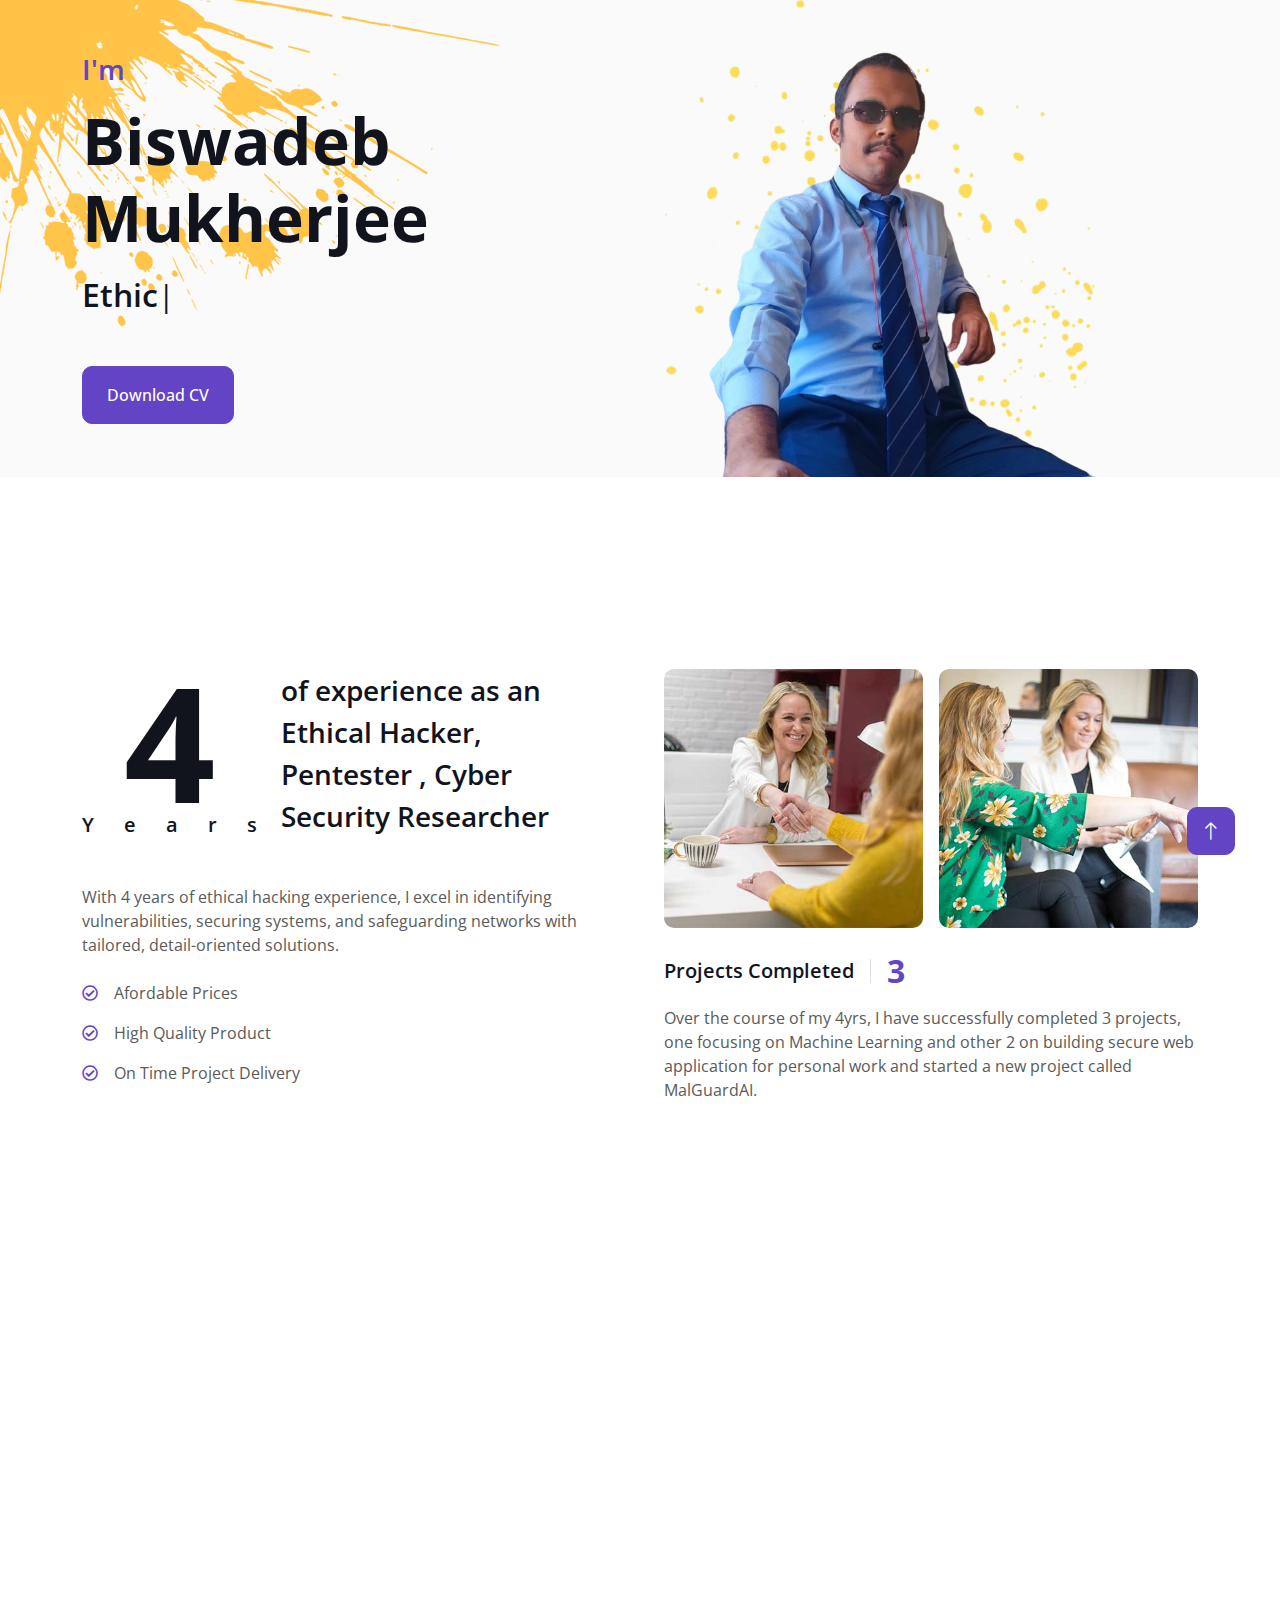
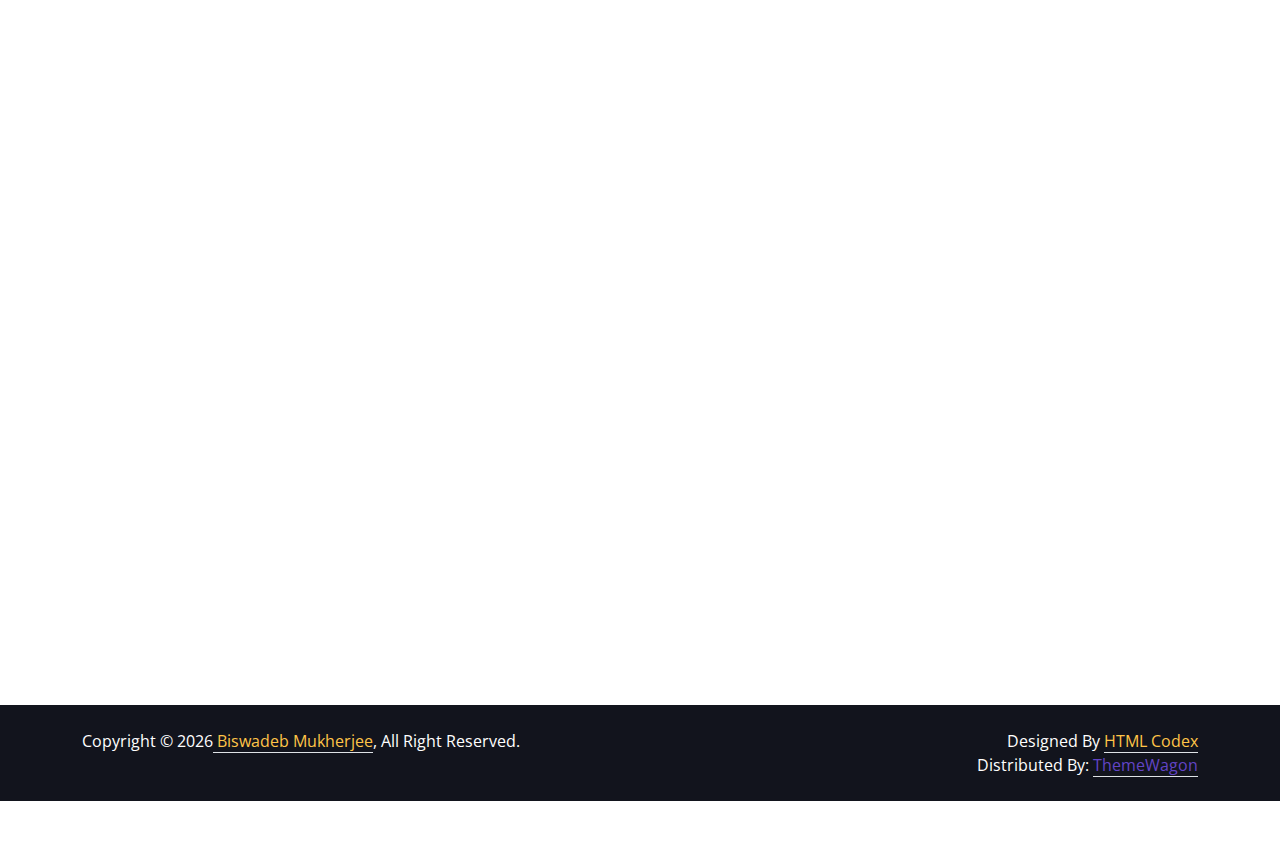
==== index.html @ 242cf09c "Update index.html" ====
<!DOCTYPE html>
<html lang="en">

<head>
    <meta charset="utf-8">
    <title>Biswadeb Mukherjee — No System Is Safe.</title>
    <meta content="width=device-width, initial-scale=1.0" name="viewport">
	<meta name="description" content="My Name is Biswadeb Mukherjee. And I am an Ethical hacker by birth till death.">
	<meta name="keywords" content="responsive website, Bootstrap, full-stack development, burpsuit, arp-poisoning, ethical-hacking, hydra, tom-cat, brute-force, dictionary-attack, software development, web development, Information Gathering, Artificial Intelligence, Cybersecurity, Penetration Testing, Network Security, Web Application Security, Encryption, Secure Coding Practices, OWASP Top 10, SQL Injection, Cross-Site Scripting (XSS), Cross-Site Request Forgery (CSRF), Secure Socket Layer (SSL), Transport Layer Security (TLS), Digital Forensics, Malware Analysis, Incident Response, Risk Assessment, Vulnerability Assessment, Network Monitoring, Intrusion Detection System (IDS), Firewall Configuration, Reverse Engineering, Social Engineering, Phishing, Identity Theft, Multi-factor Authentication, Access Control, Cryptography, Public Key Infrastructure (PKI), Blockchain Technology, Secure Software Development Lifecycle (SSDLC), Threat Intelligence, Cyber Threat Hunting, Cloud Security, Endpoint Security, Data Privacy, GDPR Compliance, HIPAA Compliance, PCI DSS Compliance, ISO/IEC 27001, NIST Cybersecurity Framework, Threat Modeling, Zero Trust Architecture, Red Team/Blue Team Exercises, Cybersecurity Awareness Training, Cybersecurity Policies and Procedures, Incident Response Plan, Disaster Recovery Plan, freelancing, freelancer">
    <meta name="google-site-verification" content="NvSnIZPVNqqkz8pkEJ03_-9LJv0w20l9_rIoR7rn1DE" />
    <meta name="robots" content="index, follow">
    <link rel="preconnect" href="https://fonts.googleapis.com">
    <link rel="preconnect" href="https://fonts.gstatic.com" crossorigin>
    <link href="https://fonts.googleapis.com/css2?family=Open+Sans:wght@400;500;600;700;800&display=swap" rel="stylesheet"> 
    <link href="https://cdnjs.cloudflare.com/ajax/libs/font-awesome/5.10.0/css/all.min.css" rel="stylesheet">
    <link href="https://cdn.jsdelivr.net/npm/bootstrap-icons@1.4.1/font/bootstrap-icons.css" rel="stylesheet">
    <link href="Content/lib/animate/animate.min.css" rel="stylesheet">
    <link href="Content/lib/lightbox/css/lightbox.min.css" rel="stylesheet">
    <link href="Content/lib/owlcarousel/assets/owl.carousel.min.css" rel="stylesheet">
    <link href="Content/css/bootstrap.min.css" rel="stylesheet">
    <link href="Content/css/style.css" rel="stylesheet">
    <link rel="icon" type="image/x-icon" href="Content/images/picture.ico">
    <link rel="sitemap" type="application/xml" href="https://official-biswadeb941.github.io/Biswadeb-Portfolio/sitemap.xml">

    <script type="application/ld+json">
        {
          "@context": "https://schema.org",
          "@type": "Person",
          "name": "Biswadeb Mukherjee",
          "url": "https://official-biswadeb941.github.io/Biswadeb-Portfolio/",
          "sameAs": [
            "https://www.facebook.com/official.biswadeb941",
            "https://twitter.com/Biswadeb941",
            "https://www.linkedin.com/in/biswadeb-mukherjee/",
            "https://www.instagram.com/official_biswadeb941/",
            "https://medium.com/@official-biswadeb941",
            "https://github.com/official-biswadeb941"
          ],
          "description": "My Name is Biswadeb Mukherjee. And I am an Ethical hacker by birth till death.",
          "image": "https://avatars.githubusercontent.com/u/65611656?v=4"
        }
       </script>

    <!-- Facebook Open Graph tags -->
	<meta property="og:title" content="Biswadeb Mukherjee — No System Is Safe.">
	<meta property="og:description" content="Portfolio Website Made By Biswadeb Mukherjee">
	<meta property="og:image" content="https://avatars.githubusercontent.com/u/65611656?v=4">
	<meta property="og:url" content="https://official-biswadeb941.github.io/Biswadeb-Portfolio/">
	<meta property="og:type" content="website">
	<meta property="og:locale" content="en_US">
	<meta property="fb:app_id" content="https://www.facebook.com/official.biswadeb941">

	<!-- Twitter Card tags -->
	<meta name="twitter:card" content="summary_large_image">
	<meta name="twitter:title" content="Biswadeb Mukherjee — No System Is Safe.">
	<meta name="twitter:description" content="Portfolio Website Made By Biswadeb Mukherjee">
	<meta name="twitter:image" content="https://pbs.twimg.com/profile_images/1331842091845029889/JO2znda5_400x400.jpg">
	<meta name="twitter:url" content="https://official-biswadeb941.github.io/Biswadeb-Portfolio/">
	<meta name="twitter:creator" content="https://twitter.com/Biswadeb941">

	<!-- LinkedIn -->
	<meta property="linkedin:title" content="Biswadeb Mukherjee — No System Is Safe.">
	<meta property="linkedin:description" content="Portfolio Website Made By Biswadeb Mukherjee">
	<meta property="linkedin:image" content="https://media.licdn.com/dms/image/D4E03AQEAC9J1J5TfCw/profile-displayphoto-shrink_800_800/0/1710774892519?e=1718841600&v=beta&t=2NxbBY4qLP9o0TnDKzGQ-ebENU51QNejNR7GGnSWvTg">
	<meta property="linkedin:url" content="https://official-biswadeb941.github.io/Biswadeb-Portfolio/">
	<meta property="linkedin:owner" content="https://www.linkedin.com/in/biswadeb-mukherjee/">

	<!-- Instagram -->
	<meta property="instgram:title" content="Biswadeb Mukherjee">
	<meta property="instgram:description" content="Portfolio Website Made By Biswadeb Mukherjee">
	<meta property="instgram:image"content="https://instagram.fccu31-2.fna.fbcdn.net/v/t51.2885-19/411863982_323017583945320_2562220444406985284_n.jpg?stp=dst-jpg_s320x320&_nc_ht=instagram.fccu31-2.fna.fbcdn.net&_nc_cat=104&_nc_ohc=LrtPorj4GQ0Ab554xNU&edm=AOQ1c0wBAAAA&ccb=7-5&oh=00_AfAeapSaDUjZv8HjDfA1Kop0QhP8gFWc2pKL7Gcaj93WgQ&oe=6621494A&_nc_sid=8b3546">
	<meta property="instgram:url" content="https://official-biswadeb941.github.io/Biswadeb-Portfolio/">
	<meta property="instgram:creator_id" content="https://www.instagram.com/official_biswadeb941/">

	<!-- Medium -->
	<meta property="medium:title" content="Biswadeb Mukherjee — No System Is Safe.">
	<meta property="medium:description" content="Portfolio Website Made By Biswadeb Mukherjee">
	<meta property="medium:image" content="https://miro.medium.com/v2/resize:fit:2400/1*ibIctNS9kXT0gaDmm-bYzw.jpeg">
	<meta property="medium:url" content="https://official-biswadeb941.github.io/Biswadeb-Portfolio/">
	<meta property="medium:creator" content="https://medium.com/@official-biswadeb941">

	<!-- GitHub -->
	<meta property="github:title" content="Biswadeb Mukherjee">
	<meta property="github:description" content="Portfolio Website Made By Biswadeb Mukherjee">
	<meta property="github:image" content="https://avatars.githubusercontent.com/u/65611656?v=4">
	<meta property="github:url" content="https://official-biswadeb941.github.io/Biswadeb-Portfolio/">
	<meta property="github:creator" content="yhttps://github.com/official-biswadeb941">
</head>

<body data-bs-spy="scroll" data-bs-target=".navbar" data-bs-offset="51">
    <!-- Spinner Start -->
    <div id="spinner" class="show bg-white position-fixed translate-middle w-100 vh-100 top-50 start-50 d-flex align-items-center justify-content-center">
        <div class="spinner-border text-primary" style="width: 3rem; height: 3rem;" role="status">
            <span class="sr-only">Loading...</span>
        </div>
    </div>
    <!-- Spinner End -->


    <!-- Navbar Start -->
    <nav class="navbar navbar-expand-lg bg-white navbar-light fixed-top shadow py-lg-0 px-4 px-lg-5 wow fadeIn" data-wow-delay="0.1s">
        <a href="index.html" class="navbar-brand d-block d-lg-none">
            <h3 class="text-primary fw-bold m-0">Hey!!</h3>
        </a>
        <button type="button" class="navbar-toggler" data-bs-toggle="collapse" data-bs-target="#navbarCollapse">
            <span class="navbar-toggler-icon"></span>
        </button>
        <div class="collapse navbar-collapse justify-content-between py-4 py-lg-0" id="navbarCollapse">
            <div class="navbar-nav ms-auto py-0">
                <a href="#home" class="nav-item nav-link active">Home</a>
                <a href="#about" class="nav-item nav-link">About</a>
                <a href="#skill" class="nav-item nav-link">Skills</a>
                <a href="#service" class="nav-item nav-link">Services</a>
            </div>
            <a href="#contact" class="navbar-brand bg-secondary py-3 px-4 mx-3 d-none d-lg-block">
                <h1 class="text-primary fw-bold m-0">Contact Us</h1>
            </a>
            <div class="navbar-nav me-auto py-0">
                <a href="#project" class="nav-item nav-link">Projects</a>
                <a href="#team" class="nav-item nav-link">Team</a>
                <!-- <a href="#testimonial" class="nav-item nav-link">Testimonial</a> -->
                <a href="#contact" class="nav-item nav-link">Contact</a>
            </div>
        </div>
    </nav>
    <!-- Navbar End -->


    <!-- Header Start -->
    <div class="container-fluid bg-light my-6 mt-0" id="home">
        <div class="container">
            <div class="row g-5 align-items-center">
                <div class="col-lg-6 py-6 pb-0 pt-lg-0">
                    <h3 class="text-primary mb-3">I'm</h3>
                    <h1 class="display-3 mb-3">Biswadeb Mukherjee</h1>
                    <h2 class="typed-text-output d-inline"></h2>
                    <div class="typed-text d-none">Ethical Hacker, Penetration Tester, Red Teamer, Cyber Security Researcher</div>
                    <div class="d-flex align-items-center pt-5">
                        <a href="Content/images/Biswadeb Mukherjee_Resume.pdf" class="btn btn-primary py-3 px-4 me-5">Download CV</a>
                       <!-- <button type="button" class="btn-play" data-bs-toggle="modal"
                            data-src="https://www.youtube.com/embed/DWRcNpR6Kdc" data-bs-target="#videoModal">
                            <span></span>
                        </button>
                        <h5 class="ms-4 mb-0 d-none d-sm-block">Play Video</h5> -->
                    </div>
                </div>
                <div class="col-lg-6">
                    <img class="img-fluid" src="Content/images/profile2.png" alt="profile-picture">
                </div>
            </div>
        </div>
    </div>
    <!-- Header End -->


    <!-- Video Modal Start 
    <div class="modal modal-video fade" id="videoModal" tabindex="-1" aria-labelledby="exampleModalLabel" aria-hidden="true">
        <div class="modal-dialog">
            <div class="modal-content rounded-0">
                <div class="modal-header">
                    <h3 class="modal-title" id="exampleModalLabel">Youtube Video</h3>
                    <button type="button" class="btn-close" data-bs-dismiss="modal" aria-label="Close"></button>
                </div>
                <div class="modal-body">
                    
                    <div class="ratio ratio-16x9">
                        <iframe class="embed-responsive-item" src="" id="video" allowfullscreen allowscriptaccess="always"
                            allow="autoplay"></iframe>
                    </div>
                </div>
            </div>
        </div>
    </div>
    Video Modal End -->


    <!-- About Start -->
    <div class="container-xxl py-6" id="about">
        <div class="container">
            <div class="row g-5">
                <div class="col-lg-6 wow fadeInUp" data-wow-delay="0.1s">
                    <div class="d-flex align-items-center mb-5">
                        <div class="years flex-shrink-0 text-center me-4">
                            <h1 class="display-1 mb-0">4</h1>
                            <h5 class="mb-0">Years</h5>
                        </div>
                        <h3 class="lh-base mb-0">of experience as an Ethical Hacker, Pentester , Cyber Security Researcher</h3>
                    </div>
                    <p class="mb-4">With 4 years of ethical hacking experience, I excel in identifying vulnerabilities, securing systems, and safeguarding networks with tailored, detail-oriented solutions.</p>
                    <p class="mb-3"><i class="far fa-check-circle text-primary me-3"></i>Afordable Prices</p>
                    <p class="mb-3"><i class="far fa-check-circle text-primary me-3"></i>High Quality Product</p>
                    <p class="mb-3"><i class="far fa-check-circle text-primary me-3"></i>On Time Project Delivery</p>
                    <!--<a class="btn btn-primary py-3 px-5 mt-3" href="">Read More</a>-->
                </div>
                <div class="col-lg-6 wow fadeInUp" data-wow-delay="0.5s">
                    <div class="row g-3 mb-4">
                        <div class="col-sm-6">
                            <img class="img-fluid rounded" src="Content/images/about-1.jpg" alt="">
                        </div>
                        <div class="col-sm-6">
                            <img class="img-fluid rounded" src="Content/images/about-2.jpg" alt="">
                        </div>
                    </div>
                    <!--<div class="d-flex align-items-center mb-3">
                        <h5 class="border-end pe-3 me-3 mb-0">Happy Clients</h5>
                        <h2 class="text-primary fw-bold mb-0" data-toggle="counter-up">1234</h2>
                    </div>
                    <p class="mb-4">Stet no et lorem dolor et diam, amet duo ut dolore vero eos. No stet est diam amet diam ipsum clita labore dolor duo clita.</p>-->
                    <div class="d-flex align-items-center mb-3">
                        <h5 class="border-end pe-3 me-3 mb-0">Projects Completed</h5>
                        <h2 class="text-primary fw-bold mb-0" data-toggle="counter-up">3</h2>
                    </div>
                    <p class="mb-0">Over the course of my 4yrs, I have successfully completed 3 projects, one focusing on Machine Learning and other 2 on building secure web application for personal work and started a new project called MalGuardAI.  </p>                    
                </div>
            </div>
        </div>
    </div>
    <!-- About End -->


    <!-- Expertise Start -->
    <div class="container-xxl py-6 pb-5" id="skill">
        <div class="container">
            <div class="row g-5">
                <div class="col-lg-6 wow fadeInUp" data-wow-delay="0.1s">
                    <h1 class="display-5 mb-5">Skills & Experience</h1>
                    <p class="mb-4">I am a seasoned Ethical Hacker with expertise in Full-Stack Development, Python, DBMS, and Linux. I excel in building and customizing secure websites using Wordpress and Elementor, Python Flask and possess strong skills in malware crafting for enhanced cybersecurity. Additionally, doing Research on any topic is one of my core strengths.</p>
                    <h3 class="mb-4">My Skills</h3>
                    <div class="row align-items-center">
                        <div class="col-md-6">
                            <div class="skill mb-4">
                                <div class="d-flex justify-content-between">
                                    <h6 class="font-weight-bold">Full-Stack Development</h6>
                                    <h6 class="font-weight-bold">95%</h6>
                                </div>
                                <div class="progress">
                                    <div class="progress-bar bg-primary" role="progressbar" aria-valuenow="95" aria-valuemin="0" aria-valuemax="100"></div>
                                </div>
                            </div>
                            <div class="skill mb-4">
                                <div class="d-flex justify-content-between">
                                    <h6 class="font-weight-bold">Python</h6>
                                    <h6 class="font-weight-bold">85%</h6>
                                </div>
                                <div class="progress">
                                    <div class="progress-bar bg-warning" role="progressbar" aria-valuenow="85" aria-valuemin="0" aria-valuemax="100"></div>
                                </div>
                            </div>
                            <div class="skill mb-4">
                                <div class="d-flex justify-content-between">
                                    <h6 class="font-weight-bold">DBMS</h6>
                                    <h6 class="font-weight-bold">80%</h6>
                                </div>
                                <div class="progress">
                                    <div class="progress-bar bg-danger" role="progressbar" aria-valuenow="90" aria-valuemin="0" aria-valuemax="100"></div>
                                </div>
                            </div>
                        </div>
                        <div class="col-md-6">
                            <div class="skill mb-4">
                                <div class="d-flex justify-content-between">
                                    <h6 class="font-weight-bold">Linux</h6>
                                    <h6 class="font-weight-bold">95%</h6>
                                </div>
                                <div class="progress">
                                    <div class="progress-bar bg-danger" role="progressbar" aria-valuenow="90" aria-valuemin="0" aria-valuemax="100"></div>
                                </div>
                            </div>
                            <div class="skill mb-4">
                                <div class="d-flex justify-content-between">
                                    <h6 class="font-weight-bold">Wordpress/Elementor</h6>
                                    <h6 class="font-weight-bold">95%</h6>
                                </div>
                                <div class="progress">
                                    <div class="progress-bar bg-dark" role="progressbar" aria-valuenow="95" aria-valuemin="0" aria-valuemax="100"></div>
                                </div>
                            </div>
                            <div class="skill mb-4">
                                <div class="d-flex justify-content-between">
                                    <h6 class="font-weight-bold">Malware Crafting</h6>
                                    <h6 class="font-weight-bold">80%</h6>
                                </div>
                                <div class="progress">
                                    <div class="progress-bar bg-info" role="progressbar" aria-valuenow="85" aria-valuemin="0" aria-valuemax="100"></div>
                                </div>
                            </div>
                        </div>
                    </div>
                </div>
                <div class="col-lg-6 wow fadeInUp" data-wow-delay="0.5s">
                    <ul class="nav nav-pills rounded border border-2 border-primary mb-5">
                        <li class="nav-item w-50">
                            <button class="nav-link w-100 py-3 fs-5 active" data-bs-toggle="pill" href="#tab-1">Experience</button>
                        </li>
                        <li class="nav-item w-50">
                            <button class="nav-link w-100 py-3 fs-5" data-bs-toggle="pill" href="#tab-2">Education</button>
                        </li>
                    </ul>
                    <div class="tab-content">
                        <div id="tab-1" class="tab-pane fade show p-0 active">
                            <div class="row gy-5 gx-4">
                                <div class="col-sm-6">
                                    <h5>Ethical Hacker</h5>
                                    <hr class="text-primary my-2">
                                    <p class="text-primary mb-1">2020 - Present</p>
                                    <h6 class="mb-0"> </h6>
                                </div>
                                <div class="col-sm-6">
                                    <h5>Full Stack Development, Python</h5>
                                    <hr class="text-primary my-2">
                                    <p class="text-primary mb-1">2020 - Present</p>
                                    <h6 class="mb-0"></h6>
                                </div>
                                <div class="col-sm-6">
                                    <h5>Security Researcher</h5>
                                    <hr class="text-primary my-2">
                                    <p class="text-primary mb-1">2020 - Present</p>
                                    <h6 class="mb-0"></h6>
                                </div>
                                <div class="col-sm-6">
                                    <h5>Investigator of Complex Phenomena</h5>
                                    <hr class="text-primary my-2">
                                    <p class="text-primary mb-1">2020 - Present</p>
                                    <h6 class="mb-0"> </h6>
                                </div>
                            </div>
                        </div>
                        <div id="tab-2" class="tab-pane fade show p-0">
                            <div class="row gy-5 gx-4">
                                <div class="col-sm-6">
                                    <h5>ICSE, ISC</h5>
                                    <hr class="text-primary my-2">
                                    <p class="text-primary mb-1">2004 - 2022</p>
                                    <h6 class="mb-0">St.Xavier's Institution</h6>
                                </div>
                                <div class="col-sm-6">
                                    <h5>Full Full-Stack Development</h5>
                                    <hr class="text-primary my-2">
                                    <p class="text-primary mb-1">2022</p>
                                    <h6 class="mb-0">Intershala</h6>
                                </div>
                                <div class="col-sm-6">
                                    <h5>Linux, Ethical Hacking</h5>
                                    <hr class="text-primary my-2">
                                    <p class="text-primary mb-1">2020 - Present</p>
                                    <h6 class="mb-0">Self Taught</h6>
                                </div>
                                <div class="col-sm-6">
                                    <h5>Bachelor Of Computer Application</h5>
                                    <hr class="text-primary my-2">
                                    <p class="text-primary mb-1">2022 - 2025</p>
                                    <h6 class="mb-0">Guru Nanak Institute of Technology</h6>
                                </div>
                            </div>
                        </div>
                    </div>
                </div>
            </div>
        </div>
    </div>
    <!-- Expertise End -->


    <!-- Service Start -->
    <div class="container-fluid bg-light my-5 py-6" id="service">
        <div class="container">
            <div class="row g-5 mb-5 wow fadeInUp" data-wow-delay="0.1s">
                <div class="col-lg-6">
                    <h1 class="display-5 mb-0">My Services</h1>
                </div>
                <div class="col-lg-6 text-lg-end">
                    <!--<a class="btn btn-primary py-3 px-5" href="">Hire Me</a>-->
                </div>
            </div>
                    <!-- Notice Start -->
        <div class="row g-5 mb-5 wow fadeInUp" data-wow-delay="0.1s">
            <div class="col-lg-12 text-center">
                <div class="container-fluid bg-white text-dark rounded-3 py-4 px-5">
                    <h3 class="display-6 mb-4">Important Notice</h3>
                    <p>All services are provided exclusively through our company, ParseSphere Innovations. For any service inquiries or to receive a quote, please contact us via email or visit our official website. Ensure you connect with us through our company for a professional and seamless experience.</p>
                    <a class="btn btn-primary py-3 px-5" href="https://cutt.ly/parsephere-innovations">Visit Our Website</a>
                </div>
            </div>
        </div>
        <!-- Notice End -->
            <div class="row g-4">
                <div class="col-lg-6 wow fadeInUp" data-wow-delay="0.1s">
                    <div class="service-item d-flex flex-column flex-sm-row bg-white rounded h-100 p-4 p-lg-5">
                        <div class="bg-icon flex-shrink-0 mb-3">
                            <i class="fa fa-crop-alt fa-2x text-dark"></i>
                        </div>
                        <div class="ms-sm-4">
                            <h4 class="mb-3">Web Hosting</h4>
                            <!--<h6 class="mb-3">Start from <span class="text-primary">$199</span></h6>-->
                            <span>Reliable and secure web hosting solutions tailored to your needs. Our services ensure maximum uptime, fast load times, and comprehensive support to keep your website running smoothly.</span>
                        </div>
                    </div>
                </div>
                <div class="col-lg-6 wow fadeInUp" data-wow-delay="0.3s">
                    <div class="service-item d-flex flex-column flex-sm-row bg-white rounded h-100 p-4 p-lg-5">
                        <div class="bg-icon flex-shrink-0 mb-3">
                            <i class="fa fa-code-branch fa-2x text-dark"></i>
                        </div>
                        <div class="ms-sm-4">
                            <h4 class="mb-3">Web Designing & Development</h4>
                            <!--<h6 class="mb-3">Start from <span class="text-primary">$199</span></h6>-->
                            <span>Creating visually stunning and highly functional websites. From concept to launch, our design and development services are crafted to engage your audience and achieve your business goals.</span>
                        </div>
                    </div>
                </div>
                <div class="col-lg-6 wow fadeInUp" data-wow-delay="0.1s">
                    <div class="service-item d-flex flex-column flex-sm-row bg-white rounded h-100 p-4 p-lg-5">
                        <div class="bg-icon flex-shrink-0 mb-3">
                            <i class="fa fa-code fa-2x text-dark"></i>
                        </div>
                        <div class="ms-sm-4">
                            <h4 class="mb-3">Digital Marketing</h4>
                            <!--<h6 class="mb-3">Start from <span class="text-primary">$199</span></h6>-->
                            <span>Boost your online presence with our data-driven digital marketing strategies. We specialize in SEO, social media, and content marketing to help you reach and connect with your target audience.</span>
                        </div>
                    </div>
                </div>
                <div class="col-lg-6 wow fadeInUp" data-wow-delay="0.3s">
                    <div class="service-item d-flex flex-column flex-sm-row bg-white rounded h-100 p-4 p-lg-5">
                        <div class="bg-icon flex-shrink-0 mb-3">
                            <i class="fa fa-laptop-code fa-2x text-dark"></i>
                        </div>
                        <div class="ms-sm-4">
                            <h4 class="mb-3">Cybersecurity</h4>
                            <!--<h6 class="mb-3">Start from <span class="text-primary">$199</span></h6>-->
                            <span>Protect your business with advanced cybersecurity solutions. We offer comprehensive services, including vulnerability assessments, penetration testing, and ongoing monitoring to safeguard your data and systems.</span>
                        </div>
                    </div>
                </div>
            </div>
        </div>
    </div>
    <!-- Service End -->

    <!-- Projects Start -->
    <div class="container-xxl py-6 pt-5" id="project">
        <div class="container">
            <div class="row g-5 mb-5 align-items-center wow fadeInUp" data-wow-delay="0.1s">
                <div class="col-lg-6">
                    <h1 class="display-5 mb-0">My Projects</h1>
                </div>
                <div class="col-lg-6 text-lg-end">
                    <ul class="list-inline mx-n3 mb-0" id="portfolio-flters">
                        <li class="mx-3 active" data-filter="*">All Projects</li>
                        <li class="mx-3" data-filter=".first">Machine Learning</li>
                        <li class="mx-3" data-filter=".second">Cyber Security</li>
                    </ul>
                </div>
            </div>
            <div class="row g-4 portfolio-container wow fadeInUp" data-wow-delay="0.1s">
                <div class="col-lg-4 col-md-6 portfolio-item first">
                    <div class="portfolio-img rounded overflow-hidden">
                        <img class="img-fluid" src="https://raw.githubusercontent.com/official-biswadeb941/Mayabati---Your-Personal-AI-Chef/master/static/Image/Bot.jpg" alt="">
                        <div class="portfolio-btn">
                            <a class="btn btn-lg-square btn-outline-secondary border-2 mx-1" href="https://raw.githubusercontent.com/official-biswadeb941/Mayabati---Your-Personal-AI-Chef/master/static/Image/Bot.jpg" data-lightbox="portfolio"><i class="fa fa-eye"></i></a>
                            <a class="btn btn-lg-square btn-outline-secondary border-2 mx-1" href="https://github.com/official-biswadeb941/Mayabati---Your-Personal-AI-Chef"><i class="fa fa-link"></i></a>
                        </div>
                        <h4 style="text-align: center; color: white;"><b>Mayabati</b></h4>
                        <h4 style="text-align: center; color: white;"><b>Your-Personal-AI-Chef</b></h4>
                    </div>
                </div>
                <div class="col-lg-4 col-md-6 portfolio-item second">
                    <div class="portfolio-img rounded overflow-hidden">
                        <img class="img-fluid" src="https://cdn-icons-png.freepik.com/512/8212/8212724.png" alt="">
                        <div class="portfolio-btn">
                            <a class="btn btn-lg-square btn-outline-secondary border-2 mx-1" href="https://cdn-icons-png.freepik.com/512/8212/8212724.png" data-lightbox="portfolio"><i class="fa fa-eye"></i></a>
                            <a class="btn btn-lg-square btn-outline-secondary border-2 mx-1" href="javascript:void(0);"><i class="fa fa-link"></i></a>
                        </div>
                        <h4 style="text-align: center; color: white;"><b>IncognitoVault</b></h4>
                    </div>
                </div>
                <div class="col-lg-4 col-md-6 portfolio-item first">
                    <div class="portfolio-img rounded overflow-hidden">
                        <img class="img-fluid" src="https://cdn-icons-png.freepik.com/512/8212/8212724.png" alt="">
                        <div class="portfolio-btn">
                            <a class="btn btn-lg-square btn-outline-secondary border-2 mx-1" href="https://cdn-icons-png.freepik.com/512/8212/8212724.png" data-lightbox="portfolio"><i class="fa fa-eye"></i></a>
                            <a class="btn btn-lg-square btn-outline-secondary border-2 mx-1" href="javascript:void(0);"><i class="fa fa-link"></i></a>
                        </div>
                        <h4 style="text-align: center; color: white;"><b>MalGuardAI</b></h4>
                        <h4 style="text-align: center; color: white;"><b>(Newly Started)</b></h4>
                    </div>
                </div>
                <!--<div class="col-lg-4 col-md-6 portfolio-item second">
                    <div class="portfolio-img rounded overflow-hidden">
                        <img class="img-fluid" src="img/project-4.jpg" alt="">
                        <div class="portfolio-btn">
                            <a class="btn btn-lg-square btn-outline-secondary border-2 mx-1" href="img/project-4.jpg" data-lightbox="portfolio"><i class="fa fa-eye"></i></a>
                            <a class="btn btn-lg-square btn-outline-secondary border-2 mx-1" href=""><i class="fa fa-link"></i></a>
                        </div>
                    </div>
                </div>
                <div class="col-lg-4 col-md-6 portfolio-item first">
                    <div class="portfolio-img rounded overflow-hidden">
                        <img class="img-fluid" src="img/project-5.jpg" alt="">
                        <div class="portfolio-btn">
                            <a class="btn btn-lg-square btn-outline-secondary border-2 mx-1" href="img/project-5.jpg" data-lightbox="portfolio"><i class="fa fa-eye"></i></a>
                            <a class="btn btn-lg-square btn-outline-secondary border-2 mx-1" href=""><i class="fa fa-link"></i></a>
                        </div>
                    </div>
                </div>
                <div class="col-lg-4 col-md-6 portfolio-item second">
                    <div class="portfolio-img rounded overflow-hidden">
                        <img class="img-fluid" src="img/project-6.jpg" alt="">
                        <div class="portfolio-btn">
                            <a class="btn btn-lg-square btn-outline-secondary border-2 mx-1" href="img/project-6.jpg" data-lightbox="portfolio"><i class="fa fa-eye"></i></a>
                            <a class="btn btn-lg-square btn-outline-secondary border-2 mx-1" href=""><i class="fa fa-link"></i></a>
                        </div>
                    </div>
                </div>-->
            </div>
        </div>
    </div>
    <!-- Projects End -->


    <!-- Team Start -->
    <div class="container-xxl py-6 pb-5" id="team">
        <div class="container">
            <div class="row g-5 mb-5 wow fadeInUp" data-wow-delay="0.1s">
                <div class="col-lg-6">
                    <h1 class="display-5 mb-0">Team Members</h1>
                </div>
                <div class="col-lg-6 text-lg-end">
                    <!--<a class="btn btn-primary py-3 px-5" href="">Contact Us</a>-->
                </div>
            </div>
            <div class="row g-4">
                <div class="col-lg-4 col-md-6 wow fadeInUp" data-wow-delay="0.1s">
                    <div class="team-item position-relative">
                        <img class="img-fluid rounded" src="Content/images/1.jpg" alt="">
                        <div class="team-text bg-white rounded-end p-4">
                            <div>
                                <h5>Biswadeb Mukherjee</h5>
                                <span>Ethical Hacker</span>
                            </div>
                            <i class="fa fa-arrow-right fa-2x text-primary"></i>
                        </div>
                    </div>
                </div>
                <div class="col-lg-4 col-md-6 wow fadeInUp" data-wow-delay="0.3s">
                    <div class="team-item position-relative">
                        <img class="img-fluid rounded" src="Content/images/46.jpg" alt="">
                        <div class="team-text bg-white rounded-end p-4">
                            <div>
                                <h5>Doeta Das</h5>
                                <span>Community Care Enthusiast</span>
                            </div>
                            <a href="https://www.linkedin.com/in/doeta-das"><i class="fa fa-arrow-right fa-2x text-primary"></i></a>
                        </div>
                    </div>
                </div>
                <!--<div class="col-lg-4 col-md-6 wow fadeInUp" data-wow-delay="0.5s">
                    <div class="team-item position-relative">
                        <img class="img-fluid rounded" src="img/team-3.jpg" alt="">
                        <div class="team-text bg-white rounded-end p-4">
                            <div>
                                <h5>Full Name</h5>
                                <span>Designer</span>
                            </div>
                            <i class="fa fa-arrow-right fa-2x text-primary"></i>
                        </div> -->
                    </div>
                </div>
            </div>
        </div>
    </div>
    <!-- Team End -->


    <!-- Testimonial Start -->
    <!--<div class="container-fluid bg-light py-5 my-5" id="testimonial">
        <div class="container-fluid py-5">
            <h1 class="display-5 text-center mb-5 wow fadeInUp" data-wow-delay="0.1s">Testimonial</h1>
            <div class="row justify-content-center">
                <div class="col-lg-3 d-none d-lg-block">
                    <div class="testimonial-left h-100">
                        <img class="img-fluid wow fadeIn" data-wow-delay="0.1s" src="img/testimonial-1.jpg" alt="">
                        <img class="img-fluid wow fadeIn" data-wow-delay="0.3s" src="img/testimonial-2.jpg" alt="">
                        <img class="img-fluid wow fadeIn" data-wow-delay="0.5s" src="img/testimonial-3.jpg" alt="">
                    </div>
                </div>
                <div class="col-lg-6 wow fadeInUp" data-wow-delay="0.5s">
                    <div class="owl-carousel testimonial-carousel">
                        <div class="testimonial-item text-center">
                            <div class="position-relative mb-5">
                                <img class="img-fluid rounded-circle border border-secondary p-2 mx-auto" src="img/testimonial-1.jpg" alt="">
                                <div class="testimonial-icon">
                                    <i class="fa fa-quote-left text-primary"></i>
                                </div>
                            </div>
                            <p class="fs-5 fst-italic">Dolores sed duo clita tempor justo dolor et stet lorem kasd labore dolore lorem ipsum. At lorem lorem magna ut et, nonumy et labore et tempor diam tempor erat.</p>
                            <hr class="w-25 mx-auto">
                            <h5>Client Name</h5>
                            <span>Profession</span>
                        </div>
                        <div class="testimonial-item text-center">
                            <div class="position-relative mb-5">
                                <img class="img-fluid rounded-circle border border-secondary p-2 mx-auto" src="img/testimonial-2.jpg" alt="">
                                <div class="testimonial-icon">
                                    <i class="fa fa-quote-left text-primary"></i>
                                </div>
                            </div>
                            <p class="fs-5 fst-italic">Dolores sed duo clita tempor justo dolor et stet lorem kasd labore dolore lorem ipsum. At lorem lorem magna ut et, nonumy et labore et tempor diam tempor erat.</p>
                            <hr class="w-25 mx-auto">
                            <h5>Client Name</h5>
                            <span>Profession</span>
                        </div>
                        <div class="testimonial-item text-center">
                            <div class="position-relative mb-5">
                                <img class="img-fluid rounded-circle border border-secondary p-2 mx-auto" src="img/testimonial-3.jpg" alt="">
                                <div class="testimonial-icon">
                                    <i class="fa fa-quote-left text-primary"></i>
                                </div>
                            </div>
                            <p class="fs-5 fst-italic">Dolores sed duo clita tempor justo dolor et stet lorem kasd labore dolore lorem ipsum. At lorem lorem magna ut et, nonumy et labore et tempor diam tempor erat.</p>
                            <hr class="w-25 mx-auto">
                            <h5>Client Name</h5>
                            <span>Profession</span>
                        </div>
                    </div>
                </div>
                <div class="col-lg-3 d-none d-lg-block">
                    <div class="testimonial-right h-100">
                        <img class="img-fluid wow fadeIn" data-wow-delay="0.1s" src="img/testimonial-1.jpg" alt="">
                        <img class="img-fluid wow fadeIn" data-wow-delay="0.3s" src="img/testimonial-2.jpg" alt="">
                        <img class="img-fluid wow fadeIn" data-wow-delay="0.5s" src="img/testimonial-3.jpg" alt="">
                    </div>
                </div>
            </div>
        </div>
    </div> -->
    <!-- Testimonial End -->


    <!-- Contact Start -->
    <div class="container-xxl pb-5" id="contact">
        <div class="container py-5">
            <div class="row g-5 mb-5 wow fadeInUp" data-wow-delay="0.1s">
                <div class="col-lg-6">
                    <h1 class="display-5 mb-0">Join Us</h1>
                </div>
                <div class="col-lg-6 text-lg-end">
                    <a class="btn btn-primary py-3 px-5" href="">Say Hello</a>
                </div>
            </div>
            <div class="row g-5">
                <div class="col-lg-5 col-md-6 wow fadeInUp" data-wow-delay="0.1s">
                    <p class="mb-2">My office:</p>
                    <h3 class="fw-bold">It's on the Cloud</h3>
                    <hr class="w-100">
                    <p class="mb-2">Call me:</p>
                    <h3 class="fw-bold">+91 9836763466</h3>
                    <hr class="w-100">
                    <p class="mb-2">Mail me:</p>
                    <h4 class="fw-bold">biswadebmukherjee941@gmail.com</h4>
                    <hr class="w-100">
                    <p class="mb-2">Follow me:</p>
                    <div class="d-flex pt-2">
                        <a class="btn btn-square btn-primary me-2" href=""><i class="fab fa-twitter"></i></a>
                        <a class="btn btn-square btn-primary me-2" href=""><i class="fab fa-facebook-f"></i></a>
                        <a class="btn btn-square btn-primary me-2" href=""><i class="fab fa-youtube"></i></a>
                        <a class="btn btn-square btn-primary me-2" href=""><i class="fab fa-linkedin-in"></i></a>
                    </div>
                </div>
                <div class="col-lg-7 col-md-6 wow fadeInUp" data-wow-delay="0.5s">
                    <p class="mb-4">We’re excited to hear from you! If you have any questions or would like to discuss how we can collaborate, please fill out the form below. We’ll get back to you as soon as possible..</p>
                    <p class="mb-4" style="color: red;"><b>We value your feedback and encourage open communication. However, any abusive or vulgar comments will result in being blacklisted from further interaction on our site.</b></p>
                    <form id="contactForm" method="post" onsubmit="return validateForm()">
                        <div class="row g-3">
                            <div class="col-md-6">
                                <div class="form-floating">
                                    <input type="text" class="form-control" id="name" name="name" placeholder="Your Name" autocomplete="off" required minlength="2" maxlength="50">
                                    <label for="name">Your Name</label>
                                    <div class="invalid-feedback"><b>Please enter your name (2-50 characters).</b></div>
                                </div>
                            </div>
                            <div class="col-md-6">
                                <div class="form-floating">
                                    <input type="email" class="form-control" id="email" name="email" placeholder="Your Email" autocomplete="off" required>
                                    <label for="email">Your Email</label>
                                    <div class="invalid-feedback"><b>Please enter a valid email address.</b></div>
                                </div>
                            </div>
                            <div class="col-12">
                                <div class="form-floating">
                                    <input type="text" class="form-control" id="subject" name="subject" placeholder="Subject" autocomplete="off" required minlength="5" maxlength="100">
                                    <label for="subject">Subject</label>
                                    <div class="invalid-feedback"><b>Please enter a subject (5-100 characters).</b></div>
                                </div>
                            </div>
                            <div class="col-12">
                                <div class="form-floating">
                                    <textarea class="form-control" placeholder="Leave a message here" id="message" name="message" style="height: 100px" autocomplete="off" required minlength="10" maxlength="1000"></textarea>
                                    <label for="message">Message</label>
                                    <div class="invalid-feedback"><b>Please enter a message (10-1000 characters).</b></div>
                                </div>
                            </div>
                            <div class="col-12">
                                <button class="btn btn-primary py-3 px-5" id="submitButton" type="submit">Send Message</button>
                            </div>
                        </div>
                    </form>
                   </div>
                   <div id="responseMessage" style="text-align: center; font-weight: bold;"></div>
            </div>
        </div>
    </div>
    <!-- Contact End -->


    <!-- Map Start -->
    <div class="container-xxl pt-5 px-0 wow fadeInUp" data-wow-delay="0.1s">
        <div class="container-xxl pt-5 px-0">
            <div class="bg-dark">
                <iframe src="https://www.google.com/maps/embed?pb=!1m18!1m12!1m3!1d4564912.538432831!2d85.30288387038306!3d23.726166582575758!2m3!1f0!2f0!3f0!3m2!1i1024!2i768!4f13.1!3m3!1m2!1s0x39fa16ff1397e887%3A0x71543a3dc3e7a20a!2sWest%20Bengal!5e1!3m2!1sen!2sin!4v1723406302308!5m2!1sen!2sin" frameborder="0" style="width: 100%; height: 450px; border:3px;" allowfullscreen="" aria-hidden="false" tabindex="0" loading="lazy" referrerpolicy="no-referrer-when-downgrade"></iframe>
            </div>
        </div>
    </div>
    <!-- Map End -->


    <!-- Copyright Start -->
    <div class="container-fluid bg-dark text-white py-4">
            <div class="container">
                <div class="row">
                    <div class="col-md-6 text-center text-md-start mb-3 mb-md-0">
                        Copyright &copy; <span id="spanYear"></span><a class="border-bottom text-secondary" href="#"> Biswadeb Mukherjee</a>, All Right Reserved.
                    </div>
                    <div class="col-md-6 text-center text-md-end">
                        <!--/*** This template is free as long as you keep the footer author’s credit link/attribution link/backlink. If you'd like to use the template without the footer author’s credit link/attribution link/backlink, you can purchase the Credit Removal License from "https://htmlcodex.com/credit-removal". Thank you for your support. ***/-->
                        Designed By <a class="border-bottom text-secondary" href="https://htmlcodex.com">HTML Codex</a>
                        <br>Distributed By: <a class="border-bottom" href="https://themewagon.com" target="_blank">ThemeWagon</a>
                    </div>
                </div>
            </div>
        </div>
    </div>
    <!-- Copyright End -->


    <!-- Back to Top -->
    <a href="#" class="btn btn-lg btn-primary btn-lg-square back-to-top"><i class="bi bi-arrow-up"></i></a>


    <!-- JavaScript Libraries -->
    <script src="https://code.jquery.com/jquery-3.4.1.min.js"></script>
    <script src="https://cdn.jsdelivr.net/npm/bootstrap@5.0.0/dist/js/bootstrap.bundle.min.js"></script>
    <script src="Content/lib/wow/wow.min.js"></script>
    <script src="Content/lib/easing/easing.min.js"></script>
    <script src="Content/lib/waypoints/waypoints.min.js"></script>
    <script src="Content/lib/typed/typed.min.js"></script>
    <script src="Content/lib/counterup/counterup.min.js"></script>
    <script src="Content/lib/owlcarousel/owl.carousel.min.js"></script>
    <script src="Content/lib/isotope/isotope.pkgd.min.js"></script>
    <script src="Content/lib/lightbox/js/lightbox.min.js"></script>
    <script src="Content/js/main.js"></script>
    <script async src="https://www.googletagmanager.com/gtag/js?id=G-P6L8PZFKXY"></script>

</body>

</html>
---- Content/css/style.css ----
/********** Template CSS **********/
:root {
    --primary: #6244C5;
    --secondary: #FFC448;
    --light: #FAFAFB;
    --dark: #12141D;
}

.back-to-top {
    position: fixed;
    display: none;
    right: 45px;
    bottom: 45px;
    z-index: 99;
}

.my-6 {
    margin-top: 6rem;
    margin-bottom: 6rem;
}

.py-6 {
    padding-top: 6rem;
    padding-bottom: 6rem;
}


/*** Spinner ***/
#spinner {
    opacity: 0;
    visibility: hidden;
    transition: opacity .5s ease-out, visibility 0s linear .5s;
    z-index: 99999;
}

#spinner.show {
    transition: opacity .5s ease-out, visibility 0s linear 0s;
    visibility: visible;
    opacity: 1;
}


/*** Button ***/
.btn {
    font-weight: 500;
    transition: .5s;
}

.btn.btn-primary,
.btn.btn-secondary {
    color: #FFFFFF;
}

.btn-square {
    width: 38px;
    height: 38px;
}

.btn-sm-square {
    width: 32px;
    height: 32px;
}

.btn-lg-square {
    width: 48px;
    height: 48px;
}

.btn-square,
.btn-sm-square,
.btn-lg-square {
    padding: 0;
    display: flex;
    align-items: center;
    justify-content: center;
    font-weight: normal;
}


/*** Navbar ***/
.navbar.fixed-top {
    display: none;
    transition: .5s;
}

.navbar .navbar-nav .nav-link {
    padding: 20px 15px;
    color: var(--dark);
    font-size: 18px;
    font-weight: 600;
    outline: none;
}

.navbar .navbar-nav .nav-link:hover,
.navbar .navbar-nav .nav-link.active {
    color: var(--primary);
}

@media (max-width: 768px) {
    .navbar .navbar-nav .nav-link  {
        padding: 10px 0;
    }
}


/*** Header ***/
#home {
    margin-bottom: 6rem;
    background: url(../images/bg-header.png) left top no-repeat;
}

.typed-cursor {
    font-size: 30px;
    color: var(--dark);
}

.btn-play {
    position: relative;
    display: block;
    box-sizing: content-box;
    width: 16px;
    height: 26px;
    border-radius: 100%;
    border: none;
    outline: none !important;
    padding: 18px 20px 20px 28px;
    background: var(--primary);
}

.btn-play:before {
    content: "";
    position: absolute;
    z-index: 0;
    left: 50%;
    top: 50%;
    transform: translateX(-50%) translateY(-50%);
    display: block;
    width: 60px;
    height: 60px;
    background: var(--primary);
    border-radius: 100%;
    animation: pulse-border 1500ms ease-out infinite;
}

.btn-play:after {
    content: "";
    position: absolute;
    z-index: 1;
    left: 50%;
    top: 50%;
    transform: translateX(-50%) translateY(-50%);
    display: block;
    width: 60px;
    height: 60px;
    background: #FFFFFF;
    border-radius: 100%;
    transition: all 200ms;
}

.btn-play span {
    display: block;
    position: relative;
    z-index: 3;
    width: 0;
    height: 0;
    left: -1px;
    border-left: 16px solid var(--primary);
    border-top: 11px solid transparent;
    border-bottom: 11px solid transparent;
}

@keyframes pulse-border {
    0% {
        transform: translateX(-50%) translateY(-50%) translateZ(0) scale(1);
        opacity: 1;
    }

    100% {
        transform: translateX(-50%) translateY(-50%) translateZ(0) scale(2);
        opacity: 0;
    }
}

.modal-video .modal-dialog {
    position: relative;
    max-width: 800px;
    margin: 60px auto 0 auto;
}

.modal-video .modal-body {
    position: relative;
    padding: 0px;
}

.modal-video .close {
    position: absolute;
    width: 30px;
    height: 30px;
    right: 0px;
    top: -30px;
    z-index: 999;
    font-size: 30px;
    font-weight: normal;
    color: #FFFFFF;
    background: #000000;
    opacity: 1;
}


/*** About ***/
#about .years .display-1 {
    font-size: 10rem;
    line-height: 9rem;
}

#about .years h5 {
    letter-spacing: 30px;
    margin-right: -30px;
}


/*** Skills ***/
#skill .progress {
    height: 5px;
    border-radius: 5px;
}

#skill .progress .progress-bar {
    width: 0px;
    border-radius: 5px;
    transition: 3s;
}

#skill .nav-pills .nav-link {
    color: var(--dark);
}

#skill .nav-pills .nav-link.active {
    color: #FFFFFF;
}

#skill .tab-content hr {
    width: 30px;
}


/*** Service ***/
.service-item .bg-icon {
    width: 100px;
    height: 100px;
    display: flex;
    align-items: center;
    justify-content: center;
    background: url(../images/bg-icon.png) center center no-repeat;
    background-size: cover;
}


/*** Project Portfolio ***/
#portfolio-flters li {
    display: inline-block;
    font-weight: 500;
    color: var(--dark);
    cursor: pointer;
    transition: .5s;
    border-bottom: 2px solid transparent;
}

#portfolio-flters li:hover,
#portfolio-flters li.active {
    color: var(--primary);
    border-color: var(--primary);
}

.portfolio-img {
    position: relative;
}

.portfolio-btn {
    position: absolute;
    width: 100%;
    height: 100%;
    top: 0;
    left: 0;
    background: rgba(98, 68, 197, .9);
    display: flex;
    align-items: flex-end;
    justify-content: flex-start;
    padding: 30px;
    padding-bottom: 100px !important;
    opacity: 0;
    transition: .5s;
}

.portfolio-item:hover .portfolio-btn {
    opacity: 1;
    padding-bottom: 30px !important;
}


/*** Team ***/
.team-item img {
    transition: .5s;
}

.team-item:hover img {
    opacity: .7;
}

.team-item .team-text {
    position: absolute;
    left: 0;
    right: 60px;
    bottom: 30px;
    display: flex;
    align-items: center;
    justify-content: space-between;
    opacity: 0;
    transition: .5s;
}

.team-item:hover .team-text {
    right: 30px;
    opacity: 1;
}

.team-item .team-text div {
    transition: .5s;
}

.team-item:hover .team-text div {
    margin-left: 30px;
}


/*** Testimonial ***/
.testimonial-left,
.testimonial-right {
    position: relative;
}

.testimonial-left img,
.testimonial-right img {
    position: absolute;
    padding: 5px;
    border: 1px solid var(--secondary);
    border-radius: 70px;
}

.testimonial-left img:nth-child(1),
.testimonial-right img:nth-child(3) {
    width: 70px;
    height: 70px;
    top: 10%;
    left: 50%;
    transform: translateX(-50%);
}

.testimonial-left img:nth-child(2),
.testimonial-right img:nth-child(2) {
    width: 60px;
    height: 60px;
    top: 50%;
    left: 10%;
    transform: translateY(-50%);
}

.testimonial-left img:nth-child(3),
.testimonial-right img:nth-child(1) {
    width: 50px;
    height: 50px;
    bottom: 10%;
    right: 10%;
}

.testimonial-carousel .owl-item img {
    width: 120px;
    height: 120px;
}

.testimonial-carousel .testimonial-icon {
    position: absolute;
    width: 40px;
    height: 40px;
    left: 50%;
    bottom: -15px;
    transform: translateX(-50%);
    display: flex;
    align-items: center;
    justify-content: center;
    background: #FFFFFF;
    border: 1px solid var(--secondary);
    border-radius: 60px;
}

.testimonial-carousel .owl-dots {
    height: 40px;
    margin-top: 25px;
    display: flex;
    align-items: center;
    justify-content: center;
}

.testimonial-carousel .owl-dot {
    position: relative;
    display: inline-block;
    margin: 0 5px;
    width: 30px;
    height: 30px;
    background: #FFFFFF;
    border: 2px solid var(--secondary);
    border-radius: 30px;
    transition: .5s;
}

.testimonial-carousel .owl-dot::after {
    position: absolute;
    content: "";
    width: 16px;
    height: 16px;
    top: 5px;
    left: 5px;
    border-radius: 16px;
    background: var(--secondary);
    transition: .5s;
}

.testimonial-carousel .owl-dot.active::after {
    background: var(--primary);
}

.is-invalid {
    border-color: #dc3545;
}

.invalid-feedback {
    color: #dc3545;
    display: none;
}

.is-invalid ~ .invalid-feedback {
    display: block;
}
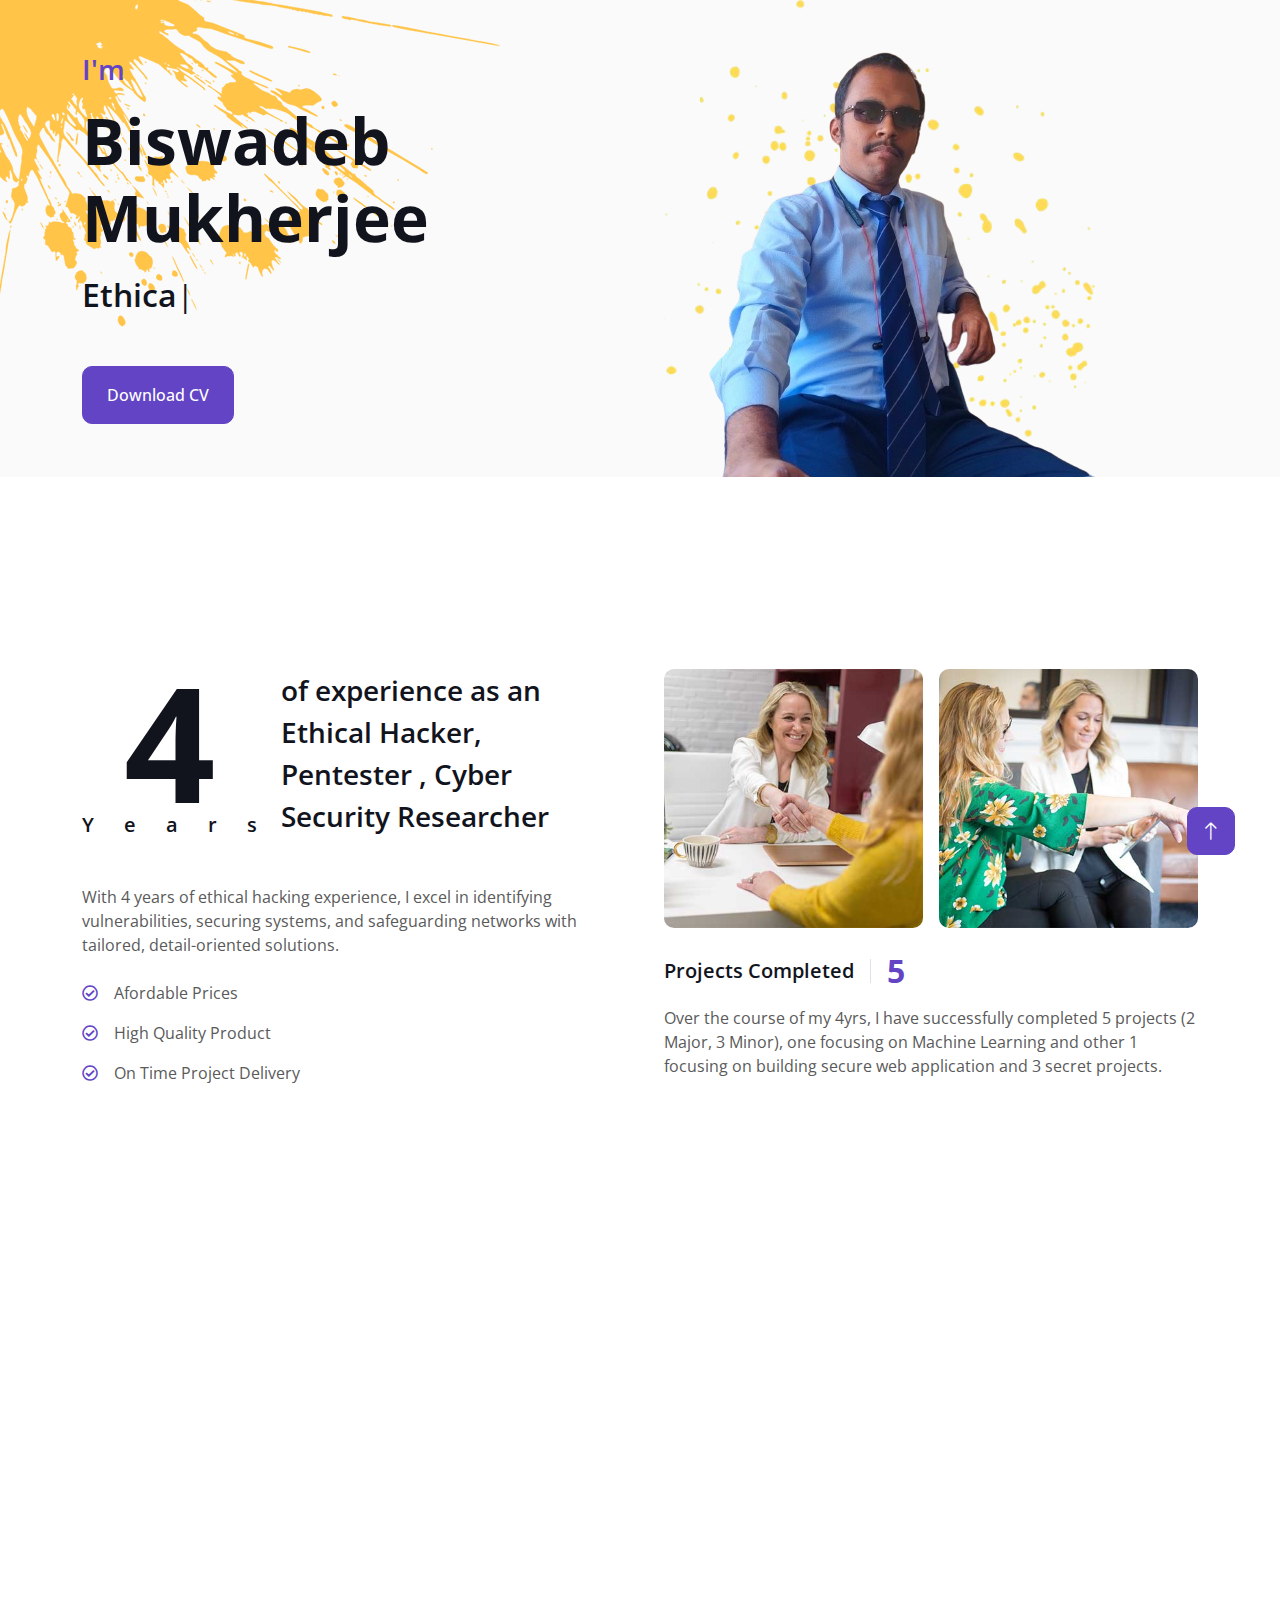
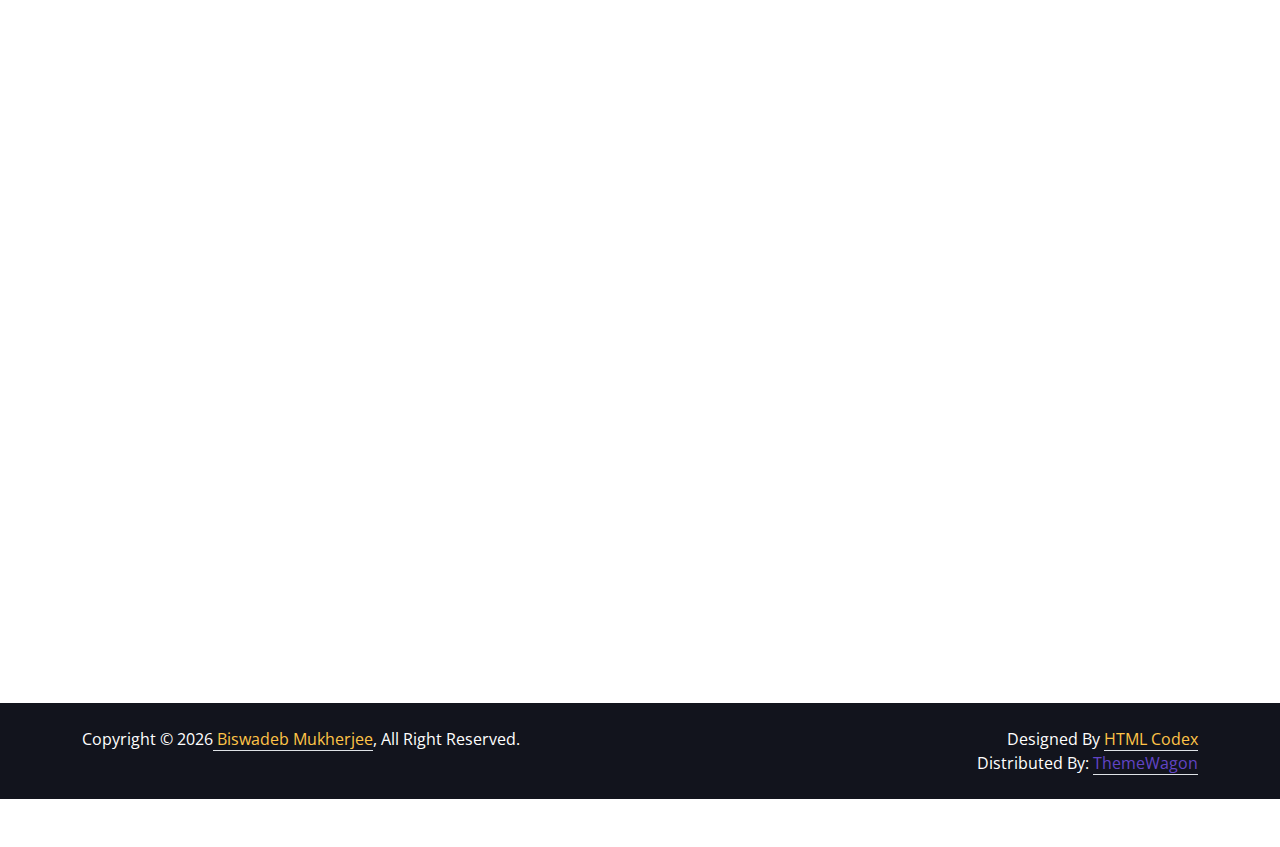
==== commit fafe73ba: "done" ====
--- a/index.html
+++ b/index.html
@@ -208,9 +208,9 @@
                     <p class="mb-4">Stet no et lorem dolor et diam, amet duo ut dolore vero eos. No stet est diam amet diam ipsum clita labore dolor duo clita.</p>-->
                     <div class="d-flex align-items-center mb-3">
                         <h5 class="border-end pe-3 me-3 mb-0">Projects Completed</h5>
-                        <h2 class="text-primary fw-bold mb-0" data-toggle="counter-up">3</h2>
-                    </div>
-                    <p class="mb-0">Over the course of my 4yrs, I have successfully completed 3 projects, one focusing on Machine Learning and other 2 on building secure web application for personal work and started a new project called MalGuardAI.  </p>                    
+                        <h2 class="text-primary fw-bold mb-0" data-toggle="counter-up">5</h2>
+                    </div>
+                    <p class="mb-0">Over the course of my 4yrs, I have successfully completed 5 projects (2 Major, 3 Minor), one focusing on Machine Learning and other 1 focusing on building secure web application and 3 secret projects.  </p>                    
                 </div>
             </div>
         </div>
@@ -472,6 +472,7 @@
                             <a class="btn btn-lg-square btn-outline-secondary border-2 mx-1" href="javascript:void(0);"><i class="fa fa-link"></i></a>
                         </div>
                         <h4 style="text-align: center; color: white;"><b>IncognitoVault</b></h4>
+                        <h4 style="text-align: center; color: white;"><b>(Newly Started)</b></h4>
                     </div>
                 </div>
                 <div class="col-lg-4 col-md-6 portfolio-item first">
@@ -482,7 +483,7 @@
                             <a class="btn btn-lg-square btn-outline-secondary border-2 mx-1" href="javascript:void(0);"><i class="fa fa-link"></i></a>
                         </div>
                         <h4 style="text-align: center; color: white;"><b>MalGuardAI</b></h4>
-                        <h4 style="text-align: center; color: white;"><b>(Newly Started)</b></h4>
+                  
                     </div>
                 </div>
                 <!--<div class="col-lg-4 col-md-6 portfolio-item second">
@@ -661,10 +662,10 @@
                     <hr class="w-100">
                     <p class="mb-2">Follow me:</p>
                     <div class="d-flex pt-2">
-                        <a class="btn btn-square btn-primary me-2" href=""><i class="fab fa-twitter"></i></a>
-                        <a class="btn btn-square btn-primary me-2" href=""><i class="fab fa-facebook-f"></i></a>
-                        <a class="btn btn-square btn-primary me-2" href=""><i class="fab fa-youtube"></i></a>
-                        <a class="btn btn-square btn-primary me-2" href=""><i class="fab fa-linkedin-in"></i></a>
+                        <a class="btn btn-square btn-primary me-2" href="https://www.instagram.com/official_biswadeb941"><i class="fab fa-instagram"></i></a>
+                        <a class="btn btn-square btn-primary me-2" href="https://www.facebook.com/official.biswadeb941"><i class="fab fa-facebook-f"></i></a>
+                        <a class="btn btn-square btn-primary me-2" href="https://github.com/official-biswadeb941"><i class="fab fa-github"></i></a>
+                        <a class="btn btn-square btn-primary me-2" href="https://www.linkedin.com/in/biswadeb-mukherjee/""><i class="fab fa-linkedin-in"></i></a>
                     </div>
                 </div>
                 <div class="col-lg-7 col-md-6 wow fadeInUp" data-wow-delay="0.5s">
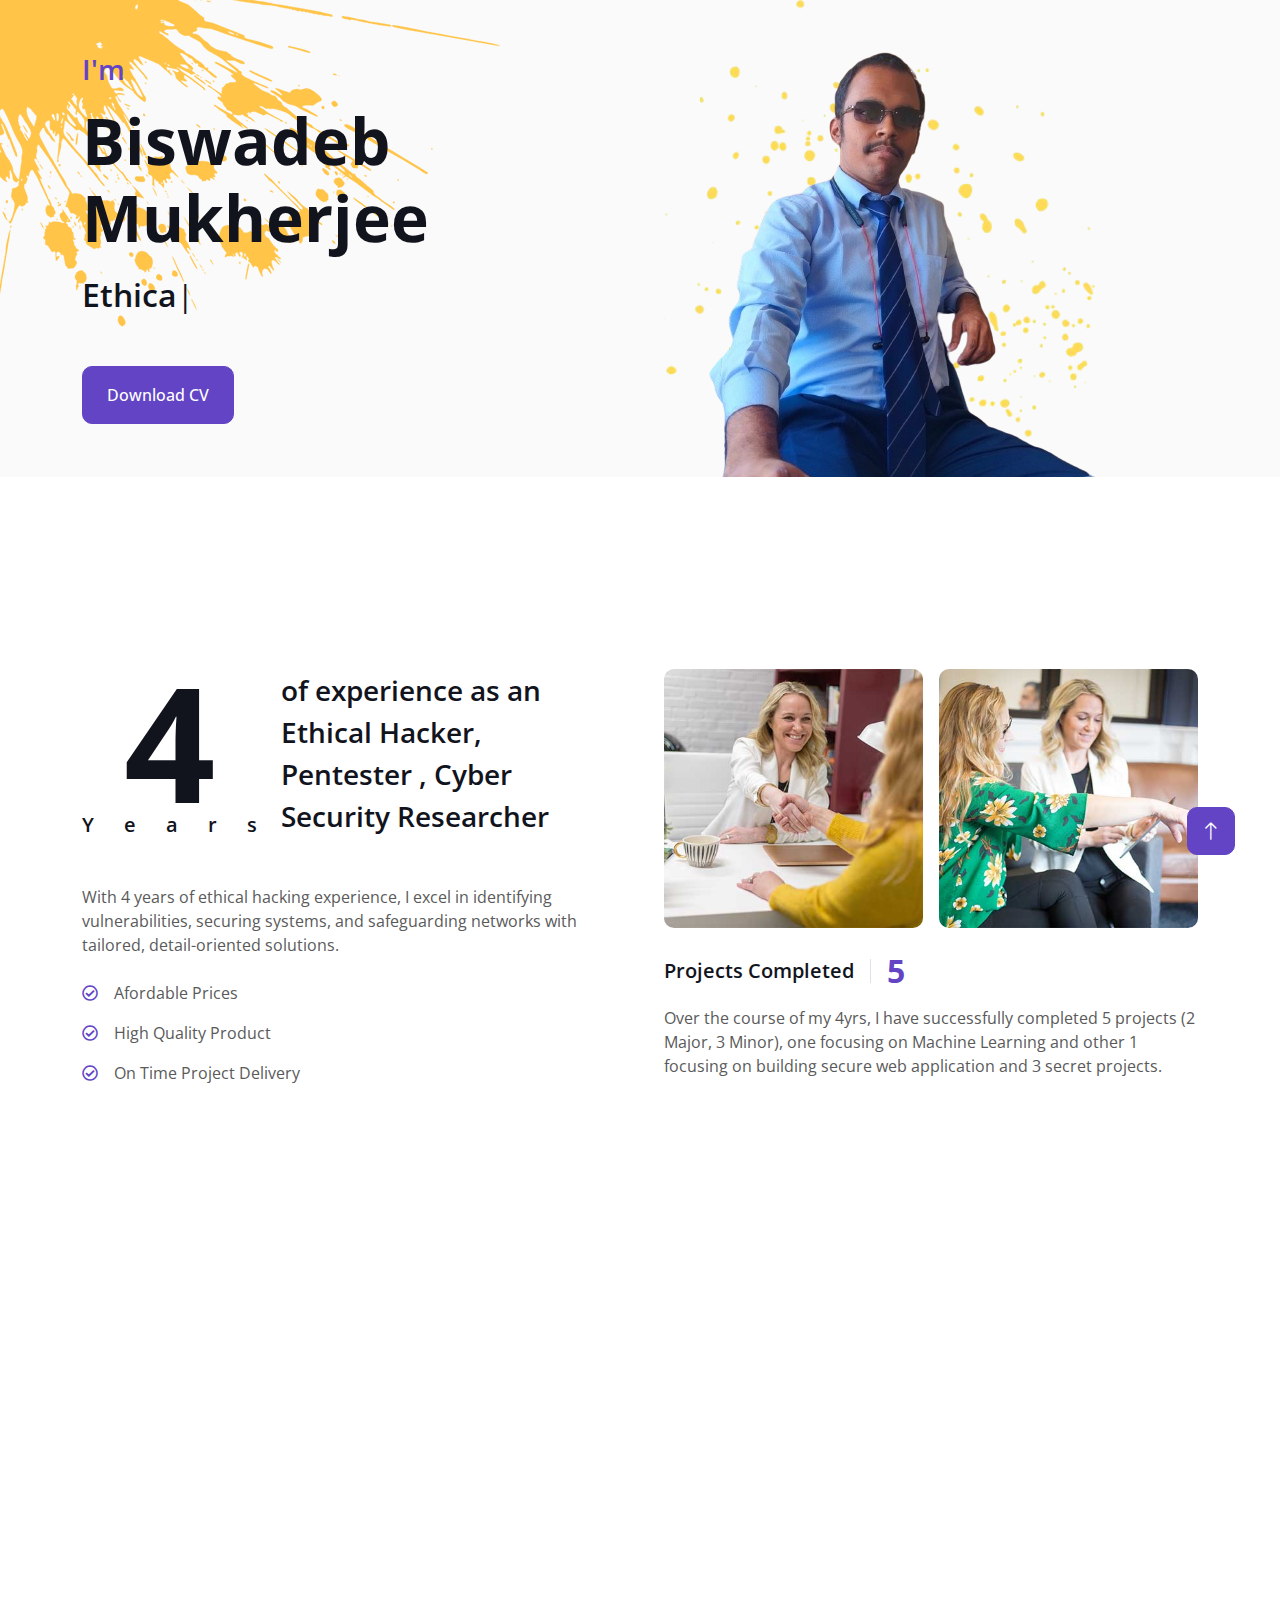
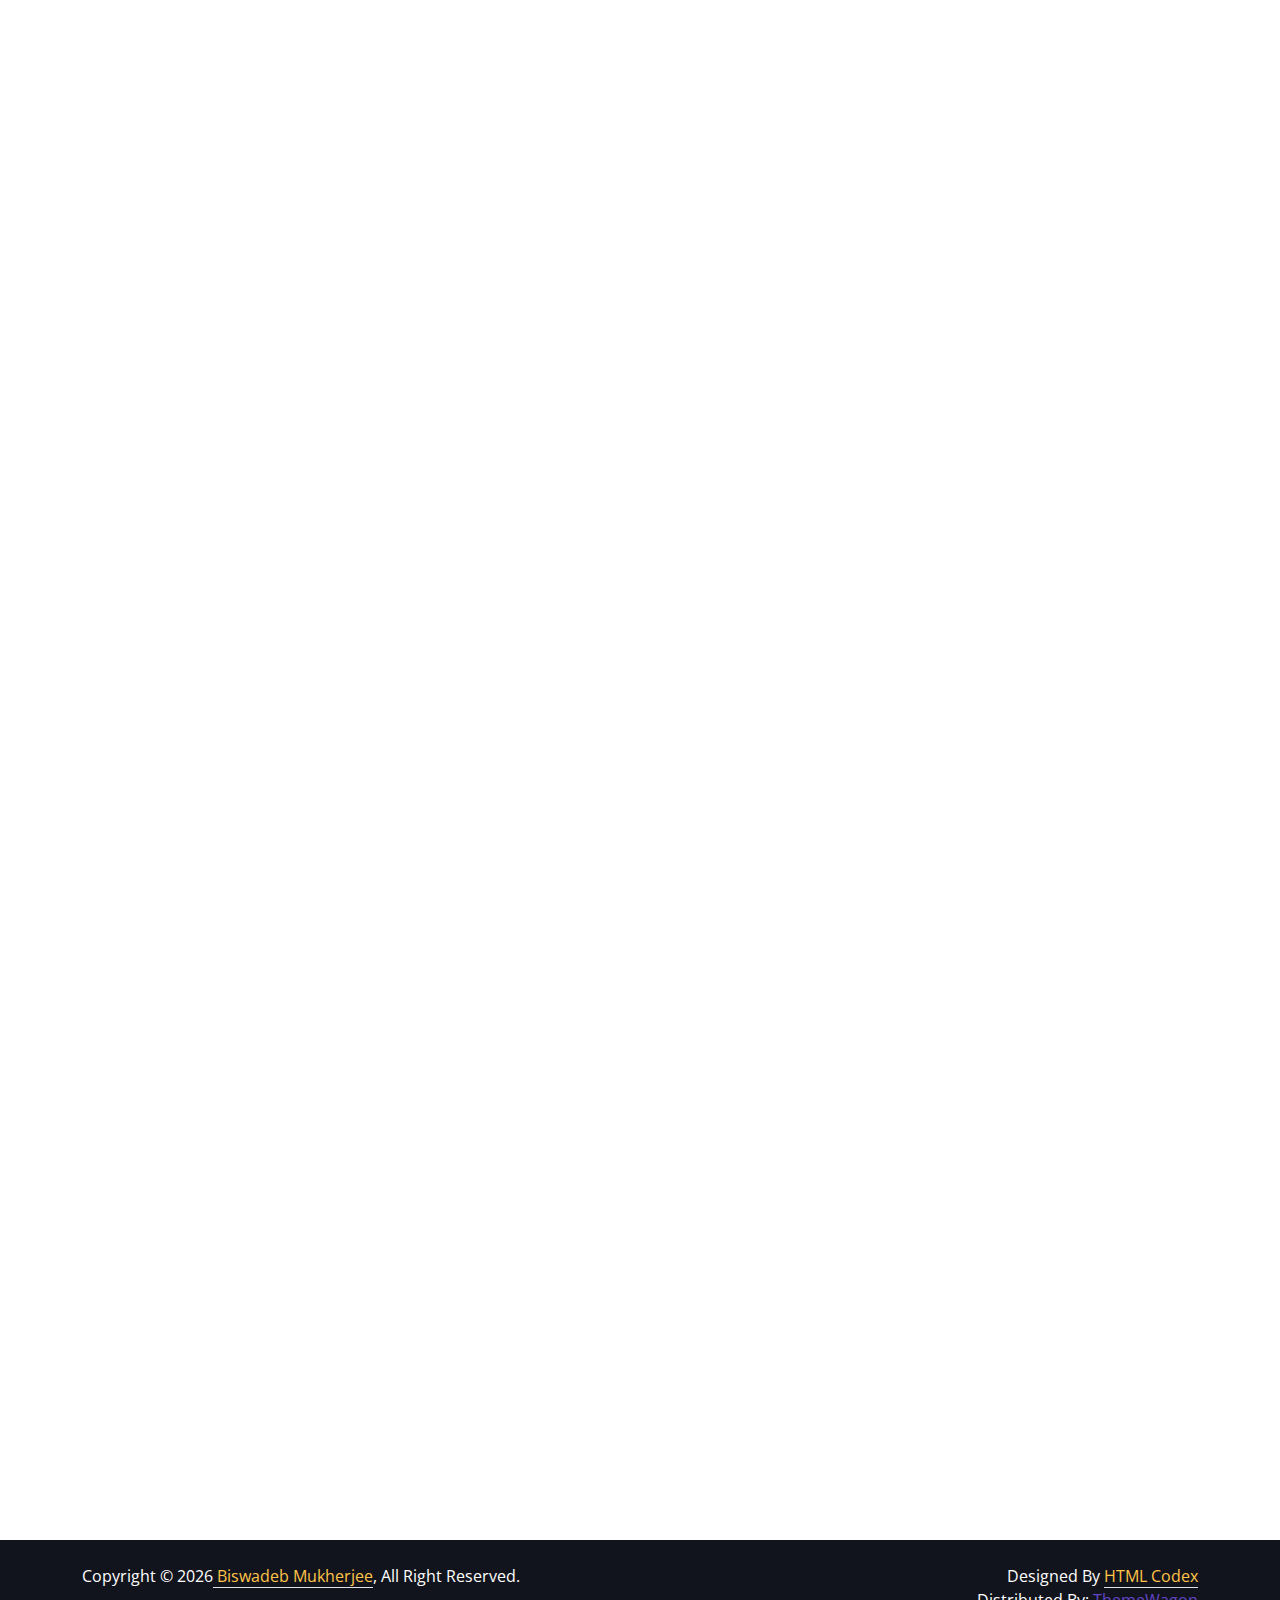
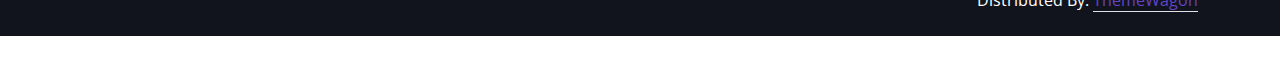
==== commit 2c7d59f6: "done" ====
--- a/index.html
+++ b/index.html
@@ -224,7 +224,7 @@
             <div class="row g-5">
                 <div class="col-lg-6 wow fadeInUp" data-wow-delay="0.1s">
                     <h1 class="display-5 mb-5">Skills & Experience</h1>
-                    <p class="mb-4">I am a seasoned Ethical Hacker with expertise in Full-Stack Development, Python, DBMS, and Linux. I excel in building and customizing secure websites using Wordpress and Elementor, Python Flask and possess strong skills in malware crafting for enhanced cybersecurity. Additionally, doing Research on any topic is one of my core strengths.</p>
+                    <p class="mb-4">I am a seasoned Ethical Hacker with expertise in Full-Stack Development, Python, DBMS, and Linux. I specialize in advanced reconnaissance techniques, AI systems prompt engineering, and AI model training with cutting-edge machine learning methods. I excel in developing secure websites using WordPress, Elementor, and Python Flask. My skills also extend to malware crafting for enhanced cybersecurity, along with comprehensive research across diverse topics to stay ahead in the field.</p>
                     <h3 class="mb-4">My Skills</h3>
                     <div class="row align-items-center">
                         <div class="col-md-6">
@@ -300,6 +300,18 @@
                         <div id="tab-1" class="tab-pane fade show p-0 active">
                             <div class="row gy-5 gx-4">
                                 <div class="col-sm-6">
+                                    <h5>Mentor of the Team Cyber Wizard</h5>
+                                    <hr class="text-primary my-2">
+                                    <p class="text-primary mb-1">December, 2024</p>
+                                    <h6 class="mb-0"> </h6>
+                                </div>
+                                <div class="col-sm-6">
+                                    <h5>Top 5 Finalist, IEEE-IC: Standard Hackathon</h5>
+                                    <hr class="text-primary my-2">
+                                    <p class="text-primary mb-1">December, 2024</p>
+                                    <h6 class="mb-0"> </h6>
+                                </div>                                
+                                <div class="col-sm-6">
                                     <h5>Ethical Hacker</h5>
                                     <hr class="text-primary my-2">
                                     <p class="text-primary mb-1">2020 - Present</p>
@@ -359,6 +371,7 @@
         </div>
     </div>
     <!-- Expertise End -->
+
 
 
     <!-- Service Start -->
@@ -518,6 +531,80 @@
     </div>
     <!-- Projects End -->
 
+
+    <div class="container-fluid bg-light my-5 py-6" id="photo-album">
+        <div class="container">
+            <div class="row g-5 mb-5 wow fadeInUp" data-wow-delay="0.1s">
+                <div class="col-lg-6">
+                    <h1 class="display-5 mb-0">Photo Album</h1>
+                </div>
+                <div class="col-lg-6 text-lg-end">
+                    <!--<a class="btn btn-primary py-3 px-5" href="">View More</a>-->
+                </div>
+            </div>
+            <!-- Photo Album Grid -->
+            <div class="row g-4">
+                <div class="col-lg-4 col-md-6 wow fadeInUp" data-wow-delay="0.1s">
+                    <div class="photo-item bg-white rounded h-100 overflow-hidden">
+                        <img src="https://media.licdn.com/dms/image/v2/D4E22AQH8bn1gP0q8uA/feedshare-shrink_2048_1536/B4EZPqFGw8HkAo-/0/1734799029395?e=1738195200&v=beta&t=ckAsg5xYXquN0WlJduYS2a2TEefC2ahSN6vuParj2YU" class="img-fluid" alt="Photo 1">
+                        <div class="p-3">
+                            <h5 class="mb-2">Top 5 Participants of IEEE-IC Standard Hackathon.</h5>
+                            <span class="date">16-18 December, 2024</span>
+                            <p class="mb-0">Got selected as the top 5 participants in IEEE-IC Hackathon which was held at IIT Guwahati.</p>
+                        </div>
+                    </div>
+                </div>
+                <div class="col-lg-4 col-md-6 wow fadeInUp" data-wow-delay="0.3s">
+                    <div class="photo-item bg-white rounded h-100 overflow-hidden">
+                        <img src="https://media.licdn.com/dms/image/v2/D4E22AQGUO6bevyui_w/feedshare-shrink_1280/B4EZPqFGw9GwAk-/0/1734799029694?e=1738195200&v=beta&t=GxovrXu8TkIpWT1Bj9kzGX1M_nxV5993V2D22l_OuwA" class="img-fluid" alt="Photo 2">
+                        <div class="p-3">
+                            <h5 class="mb-2">On the day of Asis Pacific Symposium on Internet Measurement, Security & Standard (APSIMSS) </h5>
+                            <span class="date">18 December, 2024</span>
+                        </div>
+                    </div>
+                </div>
+                <div class="col-lg-4 col-md-6 wow fadeInUp" data-wow-delay="0.5s">
+                    <div class="photo-item bg-white rounded h-100 overflow-hidden">
+                        <img src="https://media.licdn.com/dms/image/v2/D4E22AQEGdBZValGtLw/feedshare-shrink_2048_1536/B4EZPTDKNrHAAo-/0/1734412642458?e=1738195200&v=beta&t=5B8mgMxjLxin1CTl-utdvHtcXbr6bX0Kjj6myUY3ff0" class="img-fluid" alt="Photo 3">
+                        <div class="p-3">
+                            <h5 class="mb-2">On the 1st Day of Hackathon</h5>
+                            <span class="date">16 December, 2024</span>
+                            <p class="mb-0">We the team Cyber Wizard & Red Relay on the 1st Day of the Hackathon.</p>
+                        </div>
+                    </div>
+                </div>
+                <div class="col-lg-4 col-md-6 wow fadeInUp" data-wow-delay="0.1s">
+                    <div class="photo-item bg-white rounded h-100 overflow-hidden">
+                        <img src="https://media.licdn.com/dms/image/v2/D4E22AQE0C1IX9c5Oow/feedshare-shrink_2048_1536/feedshare-shrink_2048_1536/0/1732703668398?e=1738195200&v=beta&t=IduqW5Aj-XB-R2TzUtLCNRL4nDvDcko7TyAZKyUHjWM" class="img-fluid" alt="Photo 4">
+                        <div class="p-3">
+                            <h5 class="mb-2">Got Selected as the Mentor of Team Cyber Wizard in IEEE-IC Hackathon</h5>
+                            <span class="date">27 November, 2024</span>
+                        </div>
+                    </div>
+                </div>
+                <div class="col-lg-4 col-md-6 wow fadeInUp" data-wow-delay="0.3s">
+                    <div class="photo-item bg-white rounded h-100 overflow-hidden">
+                        <img src="https://media.licdn.com/dms/image/v2/D4D22AQHYQ2SXXODyIg/feedshare-shrink_800/feedshare-shrink_800/0/1726723419283?e=1738195200&v=beta&t=jonffFTRbKn70XPafZASPCYeehufTRhcin7kdBhgH4Y" class="img-fluid" alt="Photo 5">
+                        <div class="p-3">
+                            <h5 class="mb-2">Completed Industrial Training on Cyber Security & Ethical Hacking.</h5>
+                            <span class="date">30 September, 2024</span>
+                        </div>
+                    </div>
+                </div>
+                <div class="col-lg-4 col-md-6 wow fadeInUp" data-wow-delay="0.5s">
+                    <div class="photo-item bg-white rounded h-100 overflow-hidden">
+                        <img src="https://scontent.fccu31-2.fna.fbcdn.net/v/t39.30808-6/432442306_1467892664102025_1487261499033310223_n.jpg?_nc_cat=106&ccb=1-7&_nc_sid=127cfc&_nc_ohc=m0L3N1IO1WMQ7kNvgGha8cf&_nc_zt=23&_nc_ht=scontent.fccu31-2.fna&_nc_gid=A8g1tzRgOMnUgMZu4UTJSH8&oh=00_AYBHOdJM5lfLGjEdLhgSTzB7RT-Na2lTJG7M8qO_6N_mnQ&oe=677731F9" class="img-fluid" alt="Photo 6">
+                        <div class="p-3">
+                            <h5 class="mb-2">Joined GNIT Cyber Cell</h5>
+                            <span class="date">14 March, 2024</span>
+                        </div>
+                    </div>
+                </div>
+            </div>
+        </div>
+    </div>
+    <!-- Photo Album End -->
+    
 
     <!-- Team Start -->
     <div class="container-xxl py-6 pb-5" id="team">
@@ -555,17 +642,6 @@
                         </div>
                     </div>
                 </div>
-                <!--<div class="col-lg-4 col-md-6 wow fadeInUp" data-wow-delay="0.5s">
-                    <div class="team-item position-relative">
-                        <img class="img-fluid rounded" src="img/team-3.jpg" alt="">
-                        <div class="team-text bg-white rounded-end p-4">
-                            <div>
-                                <h5>Full Name</h5>
-                                <span>Designer</span>
-                            </div>
-                            <i class="fa fa-arrow-right fa-2x text-primary"></i>
-                        </div> -->
-                    </div>
                 </div>
             </div>
         </div>
@@ -760,8 +836,4 @@
     <script src="Content/lib/isotope/isotope.pkgd.min.js"></script>
     <script src="Content/lib/lightbox/js/lightbox.min.js"></script>
     <script src="Content/js/main.js"></script>
-    <script async src="https://www.googletagmanager.com/gtag/js?id=G-P6L8PZFKXY"></script>
-
-</body>
-
-</html>
+    <script async src="https://www.googletagm--- a/Content/css/style.css
+++ b/Content/css/style.css
@@ -206,6 +206,11 @@
     opacity: 1;
 }
 
+.date{
+    color: rgb(134, 184, 27) !important;
+    font-size: 15px;
+    font-weight: 400;
+}
 
 /*** About ***/
 #about .years .display-1 {
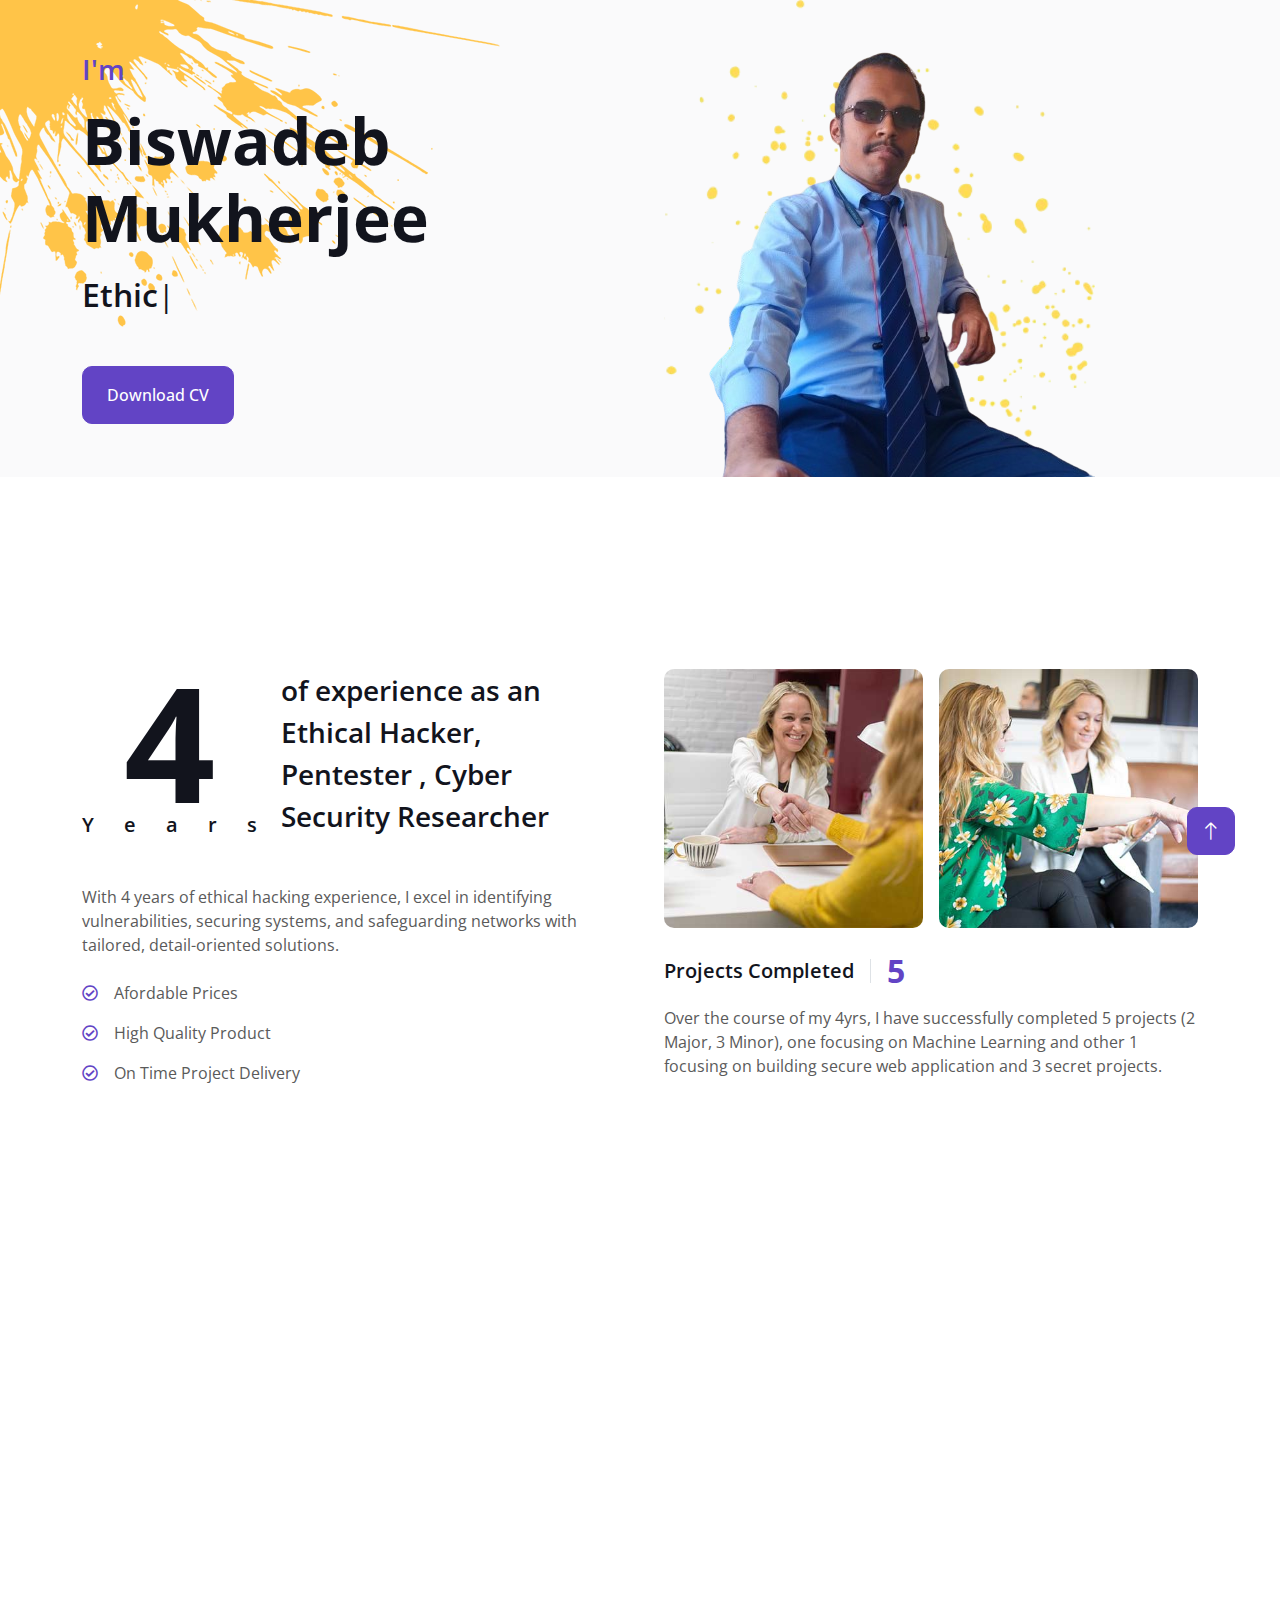
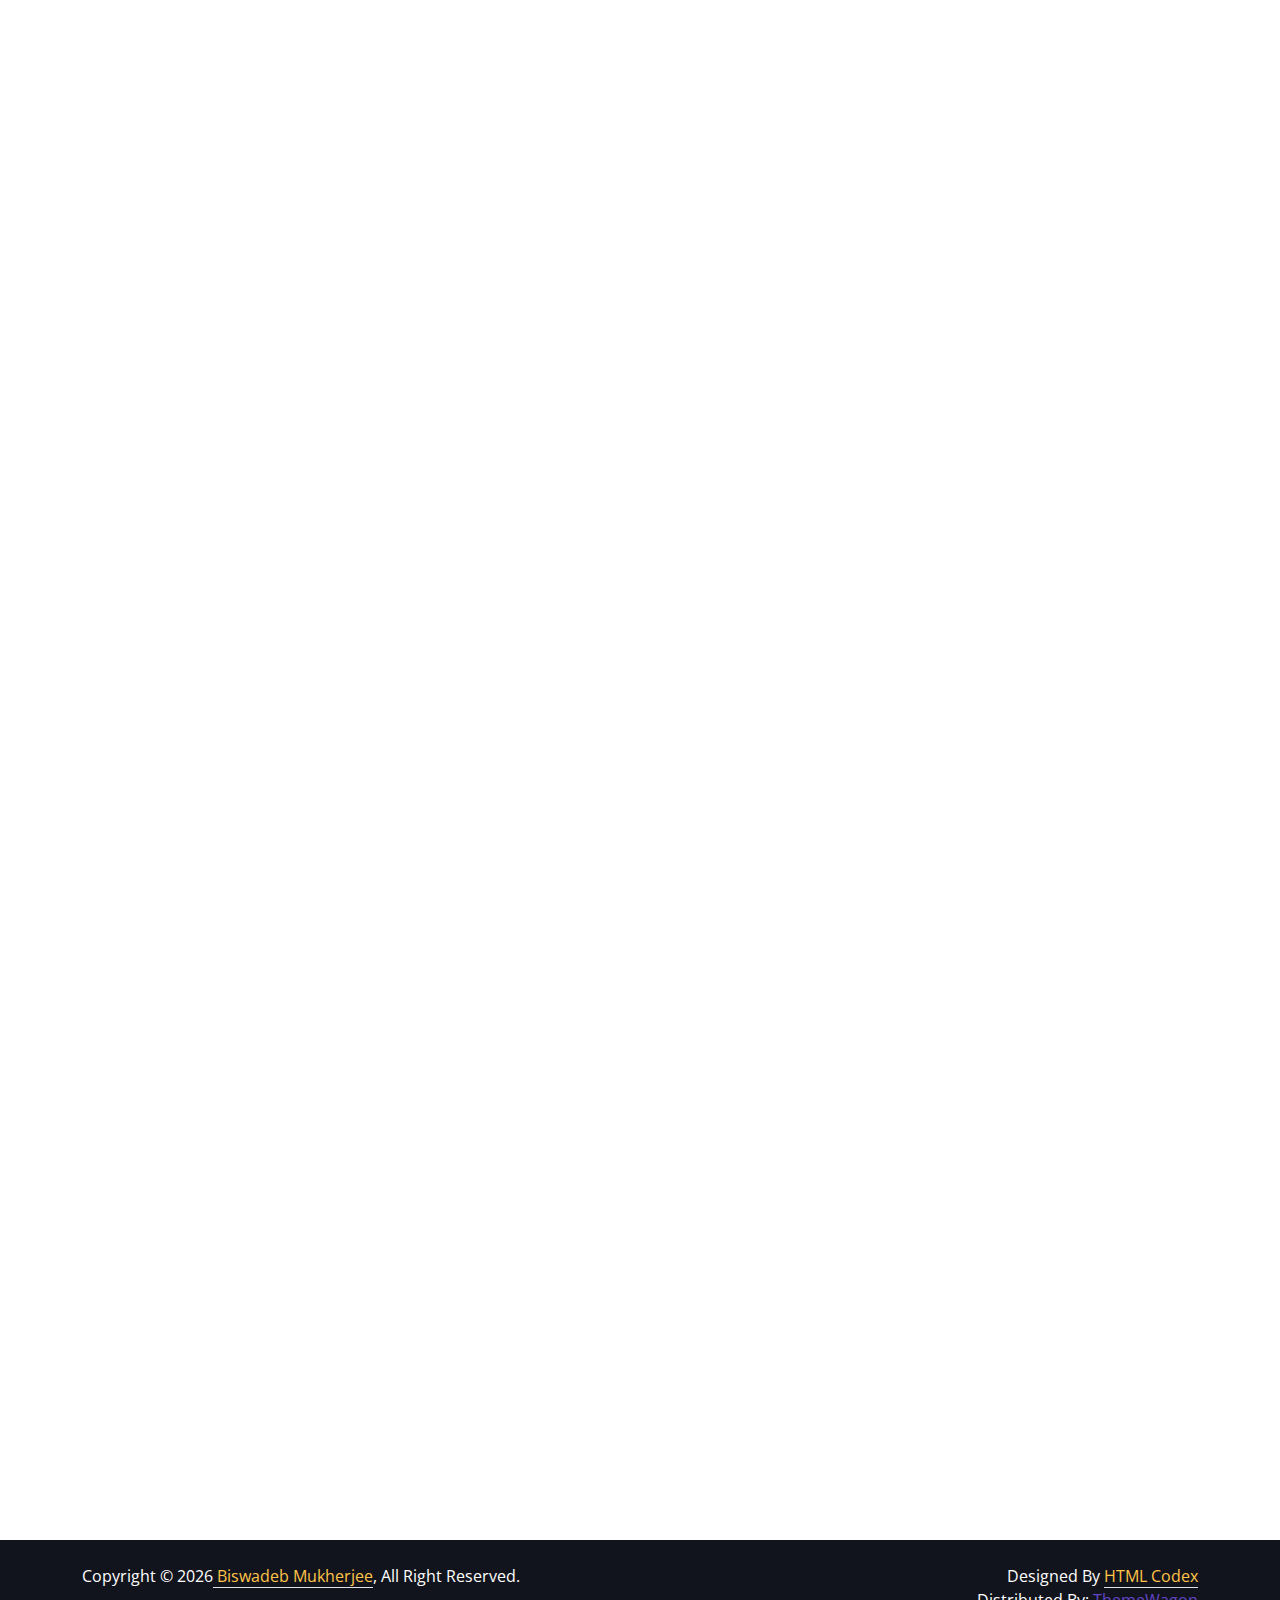
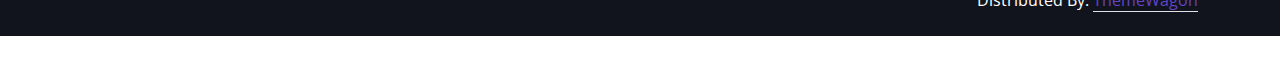
==== commit 1bd52bd6: "done" ====
--- a/index.html
+++ b/index.html
@@ -546,7 +546,7 @@
             <div class="row g-4">
                 <div class="col-lg-4 col-md-6 wow fadeInUp" data-wow-delay="0.1s">
                     <div class="photo-item bg-white rounded h-100 overflow-hidden">
-                        <img src="https://media.licdn.com/dms/image/v2/D4E22AQH8bn1gP0q8uA/feedshare-shrink_2048_1536/B4EZPqFGw8HkAo-/0/1734799029395?e=1738195200&v=beta&t=ckAsg5xYXquN0WlJduYS2a2TEefC2ahSN6vuParj2YU" class="img-fluid" alt="Photo 1">
+                        <img src="https://media.licdn.com/dms/image/v2/D4E22AQH8bn1gP0q8uA/feedshare-shrink_800/B4EZPqFGw8HkAg-/0/1734799029384?e=1741824000&v=beta&t=2xz39dFyzB_Jhas5cAf6lmDkLVpIP4VQ5ijE5q-_zkI" class="img-fluid" alt="Photo 1">
                         <div class="p-3">
                             <h5 class="mb-2">Top 5 Participants of IEEE-IC Standard Hackathon.</h5>
                             <span class="date">16-18 December, 2024</span>
@@ -556,7 +556,7 @@
                 </div>
                 <div class="col-lg-4 col-md-6 wow fadeInUp" data-wow-delay="0.3s">
                     <div class="photo-item bg-white rounded h-100 overflow-hidden">
-                        <img src="https://media.licdn.com/dms/image/v2/D4E22AQGUO6bevyui_w/feedshare-shrink_1280/B4EZPqFGw9GwAk-/0/1734799029694?e=1738195200&v=beta&t=GxovrXu8TkIpWT1Bj9kzGX1M_nxV5993V2D22l_OuwA" class="img-fluid" alt="Photo 2">
+                        <img src="https://media.licdn.com/dms/image/v2/D4E22AQGUO6bevyui_w/feedshare-shrink_800/B4EZPqFGw9GwAg-/0/1734799029694?e=1741824000&v=beta&t=M-Zqp1qrxtcPHJR1qw_1-sdwMRZSrRd8tsb_uaKn78U" class="img-fluid" alt="Photo 2">
                         <div class="p-3">
                             <h5 class="mb-2">On the day of Asis Pacific Symposium on Internet Measurement, Security & Standard (APSIMSS) </h5>
                             <span class="date">18 December, 2024</span>
@@ -565,7 +565,7 @@
                 </div>
                 <div class="col-lg-4 col-md-6 wow fadeInUp" data-wow-delay="0.5s">
                     <div class="photo-item bg-white rounded h-100 overflow-hidden">
-                        <img src="https://media.licdn.com/dms/image/v2/D4E22AQEGdBZValGtLw/feedshare-shrink_2048_1536/B4EZPTDKNrHAAo-/0/1734412642458?e=1738195200&v=beta&t=5B8mgMxjLxin1CTl-utdvHtcXbr6bX0Kjj6myUY3ff0" class="img-fluid" alt="Photo 3">
+                        <img src="https://media.licdn.com/dms/image/v2/D4E22AQEGdBZValGtLw/feedshare-shrink_800/B4EZPTDKNrHAAg-/0/1734412642415?e=1741824000&v=beta&t=rpRmpJdoMkiZf2NeMnuQtFpYcwqHs4j0ZhzzFoG_ctk" class="img-fluid" alt="Photo 3">
                         <div class="p-3">
                             <h5 class="mb-2">On the 1st Day of Hackathon</h5>
                             <span class="date">16 December, 2024</span>
@@ -575,7 +575,7 @@
                 </div>
                 <div class="col-lg-4 col-md-6 wow fadeInUp" data-wow-delay="0.1s">
                     <div class="photo-item bg-white rounded h-100 overflow-hidden">
-                        <img src="https://media.licdn.com/dms/image/v2/D4E22AQE0C1IX9c5Oow/feedshare-shrink_2048_1536/feedshare-shrink_2048_1536/0/1732703668398?e=1738195200&v=beta&t=IduqW5Aj-XB-R2TzUtLCNRL4nDvDcko7TyAZKyUHjWM" class="img-fluid" alt="Photo 4">
+                        <img src="https://media.licdn.com/dms/image/v2/D4E22AQE0C1IX9c5Oow/feedshare-shrink_2048_1536/feedshare-shrink_2048_1536/0/1732703668398?e=1741824000&v=beta&t=uNQxVNYlQkt2mSK6FRxX_kmzbbCsgXuq4tV4EGeu14k" class="img-fluid" alt="Photo 4">
                         <div class="p-3">
                             <h5 class="mb-2">Got Selected as the Mentor of Team Cyber Wizard in IEEE-IC Hackathon</h5>
                             <span class="date">27 November, 2024</span>
@@ -584,7 +584,7 @@
                 </div>
                 <div class="col-lg-4 col-md-6 wow fadeInUp" data-wow-delay="0.3s">
                     <div class="photo-item bg-white rounded h-100 overflow-hidden">
-                        <img src="https://media.licdn.com/dms/image/v2/D4D22AQHYQ2SXXODyIg/feedshare-shrink_800/feedshare-shrink_800/0/1726723419283?e=1738195200&v=beta&t=jonffFTRbKn70XPafZASPCYeehufTRhcin7kdBhgH4Y" class="img-fluid" alt="Photo 5">
+                        <img src="https://media.licdn.com/dms/image/v2/D4D22AQHYQ2SXXODyIg/feedshare-shrink_800/feedshare-shrink_800/0/1726723419283?e=1741824000&v=beta&t=tmjE7aBMmt3LtNJkQv9wGeyN67OYa0lo61pUg3owPyI" class="img-fluid" alt="Photo 5">
                         <div class="p-3">
                             <h5 class="mb-2">Completed Industrial Training on Cyber Security & Ethical Hacking.</h5>
                             <span class="date">30 September, 2024</span>
@@ -593,7 +593,7 @@
                 </div>
                 <div class="col-lg-4 col-md-6 wow fadeInUp" data-wow-delay="0.5s">
                     <div class="photo-item bg-white rounded h-100 overflow-hidden">
-                        <img src="https://scontent.fccu31-2.fna.fbcdn.net/v/t39.30808-6/432442306_1467892664102025_1487261499033310223_n.jpg?_nc_cat=106&ccb=1-7&_nc_sid=127cfc&_nc_ohc=m0L3N1IO1WMQ7kNvgGha8cf&_nc_zt=23&_nc_ht=scontent.fccu31-2.fna&_nc_gid=A8g1tzRgOMnUgMZu4UTJSH8&oh=00_AYBHOdJM5lfLGjEdLhgSTzB7RT-Na2lTJG7M8qO_6N_mnQ&oe=677731F9" class="img-fluid" alt="Photo 6">
+                        <img src="" class="img-fluid" alt="Photo 6">
                         <div class="p-3">
                             <h5 class="mb-2">Joined GNIT Cyber Cell</h5>
                             <span class="date">14 March, 2024</span>
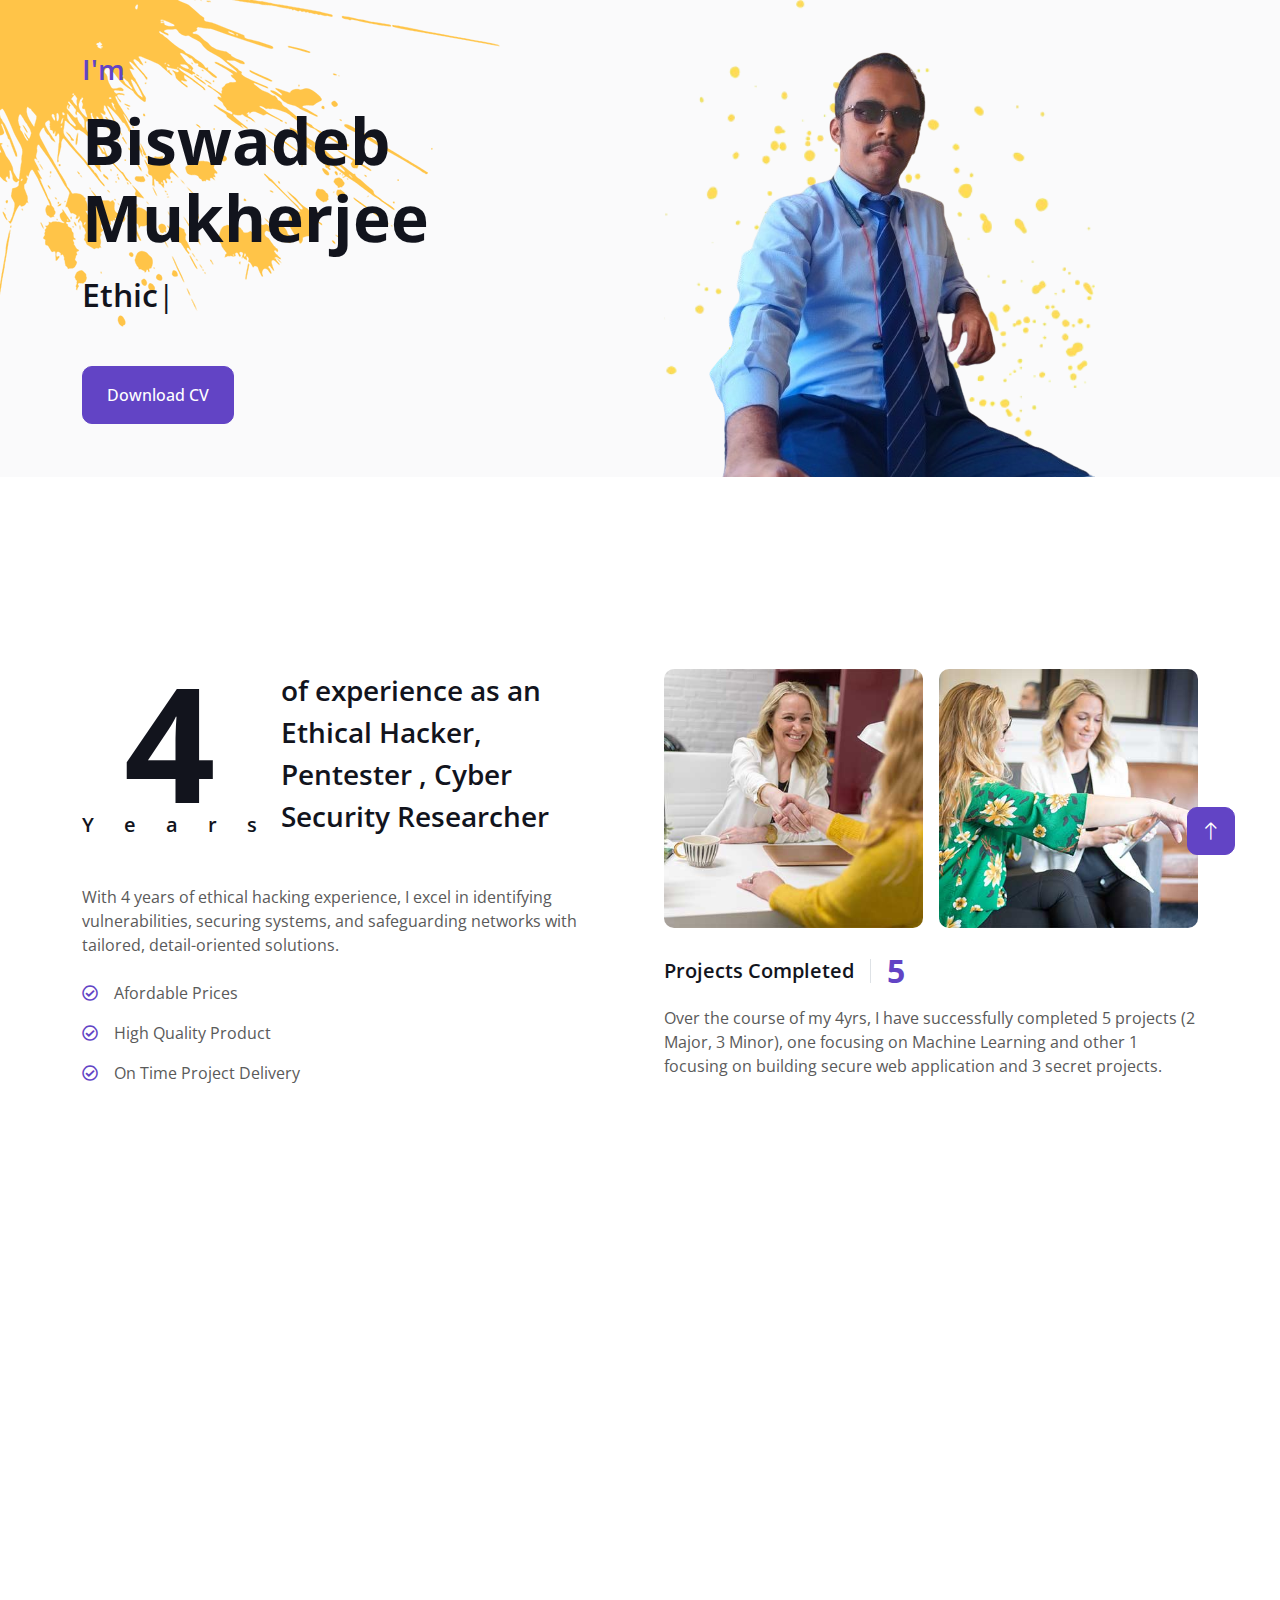
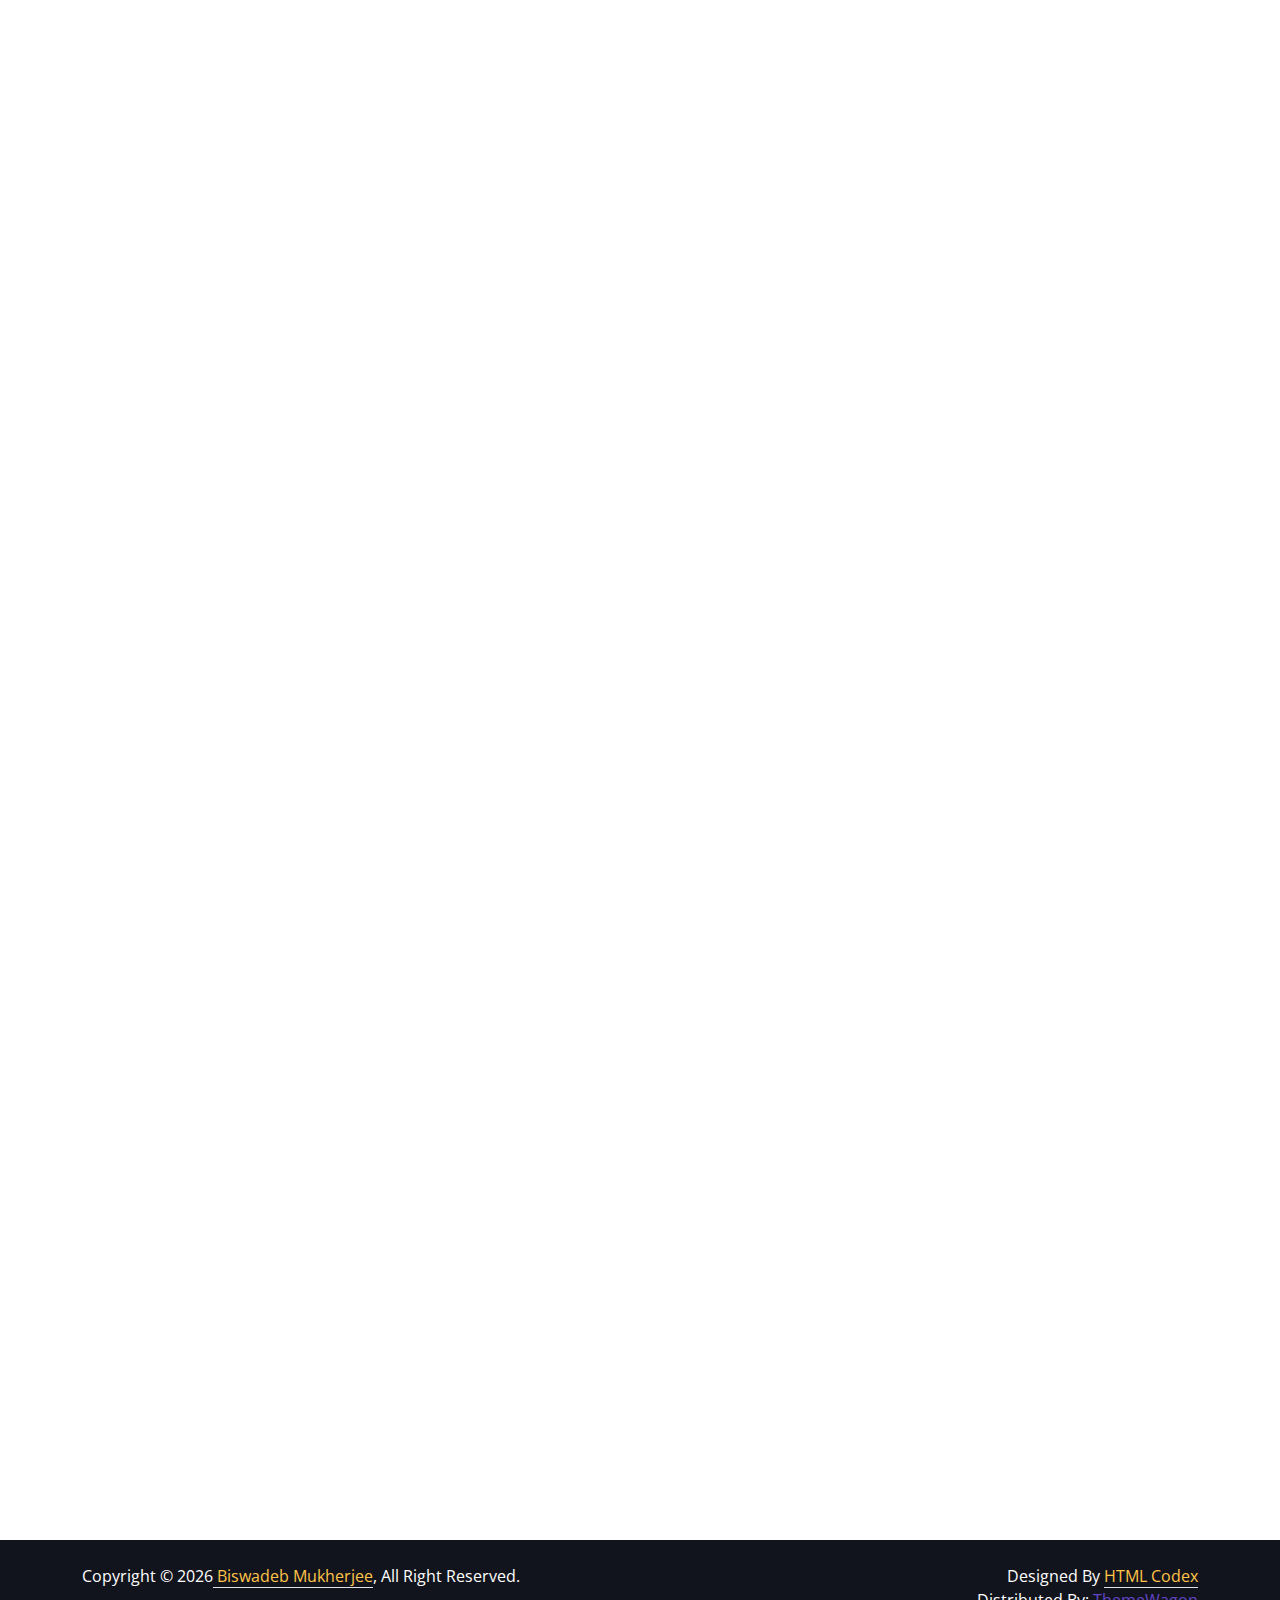
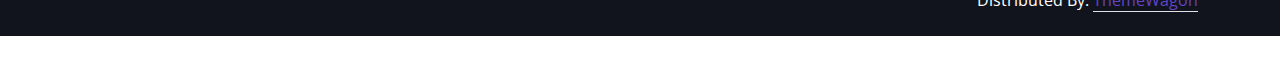
==== commit 61ed2a23: "done" ====
--- a/index.html
+++ b/index.html
@@ -825,6 +825,7 @@
 
 
     <!-- JavaScript Libraries -->
+    <script async src="https://www.googletagmanager.com/gtag/js?id=G-P6L8PZFKXY"></script>
     <script src="https://code.jquery.com/jquery-3.4.1.min.js"></script>
     <script src="https://cdn.jsdelivr.net/npm/bootstrap@5.0.0/dist/js/bootstrap.bundle.min.js"></script>
     <script src="Content/lib/wow/wow.min.js"></script>
@@ -836,4 +837,5 @@
     <script src="Content/lib/isotope/isotope.pkgd.min.js"></script>
     <script src="Content/lib/lightbox/js/lightbox.min.js"></script>
     <script src="Content/js/main.js"></script>
-    <script async src="https://www.googletagm+    
+</html>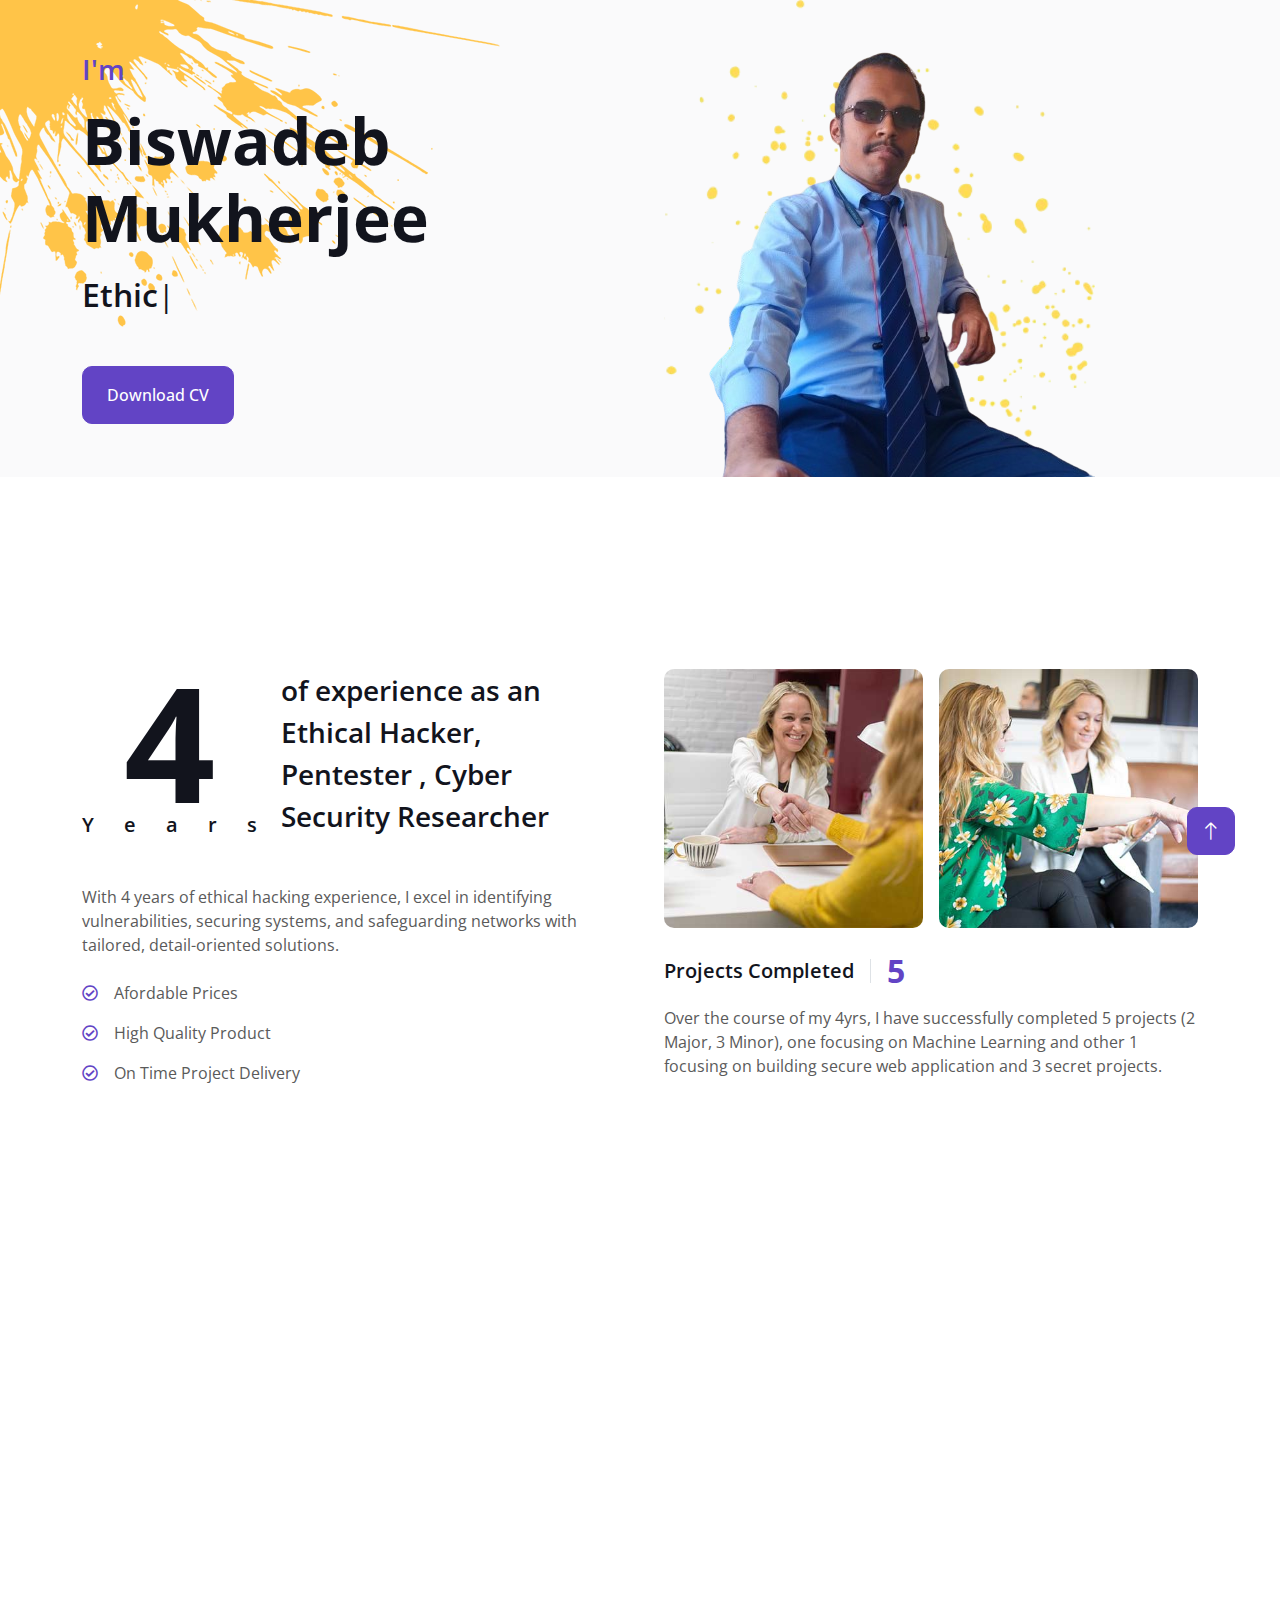
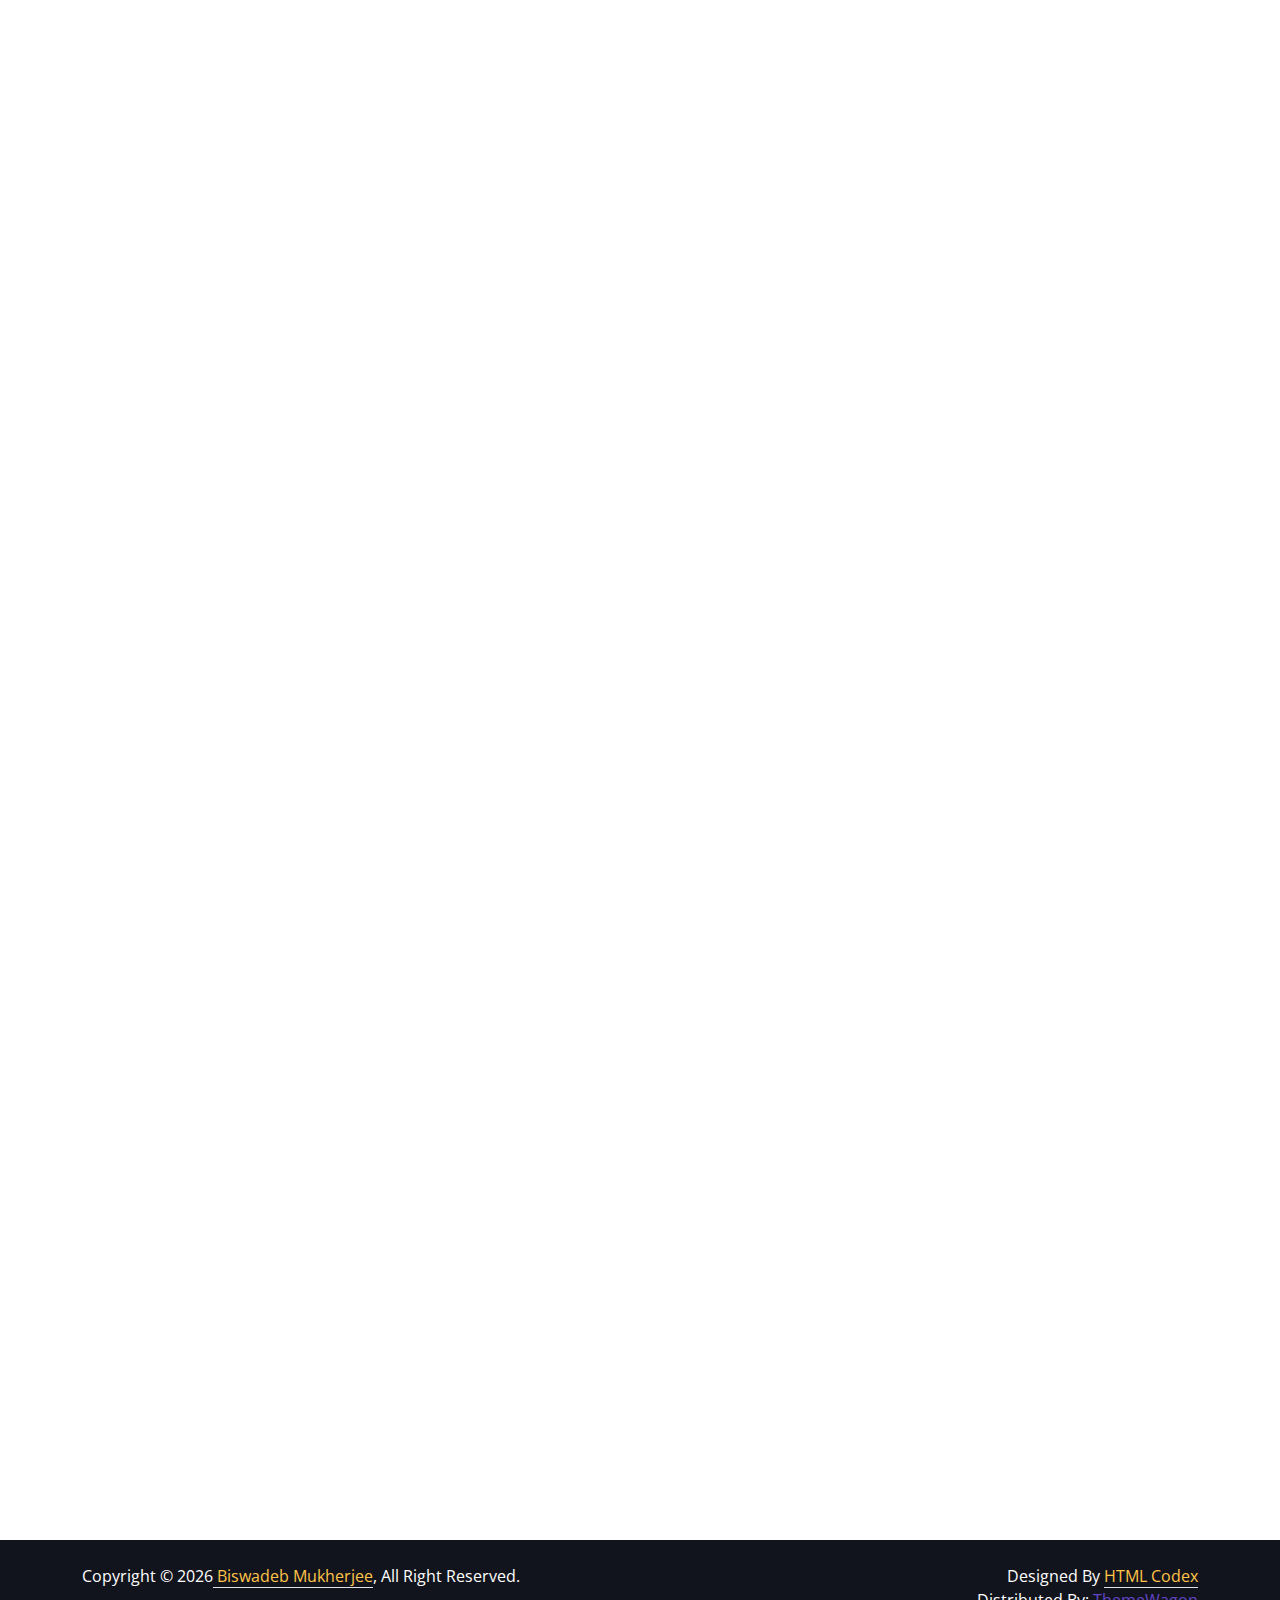
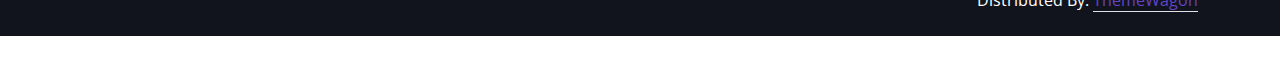
==== commit 90009644: "done" ====
--- a/index.html
+++ b/index.html
@@ -825,7 +825,7 @@
 
 
     <!-- JavaScript Libraries -->
-    <script async src="https://www.googletagmanager.com/gtag/js?id=G-P6L8PZFKXY"></script>
+    <!-- <script async src="https://www.googletagmanager.com/gtag/js?id=G-P6L8PZFKXY"></script>-->
     <script src="https://code.jquery.com/jquery-3.4.1.min.js"></script>
     <script src="https://cdn.jsdelivr.net/npm/bootstrap@5.0.0/dist/js/bootstrap.bundle.min.js"></script>
     <script src="Content/lib/wow/wow.min.js"></script>
@@ -837,5 +837,5 @@
     <script src="Content/lib/isotope/isotope.pkgd.min.js"></script>
     <script src="Content/lib/lightbox/js/lightbox.min.js"></script>
     <script src="Content/js/main.js"></script>
-    
+    <script src="Content/js/analytics.js"></script>
 </html>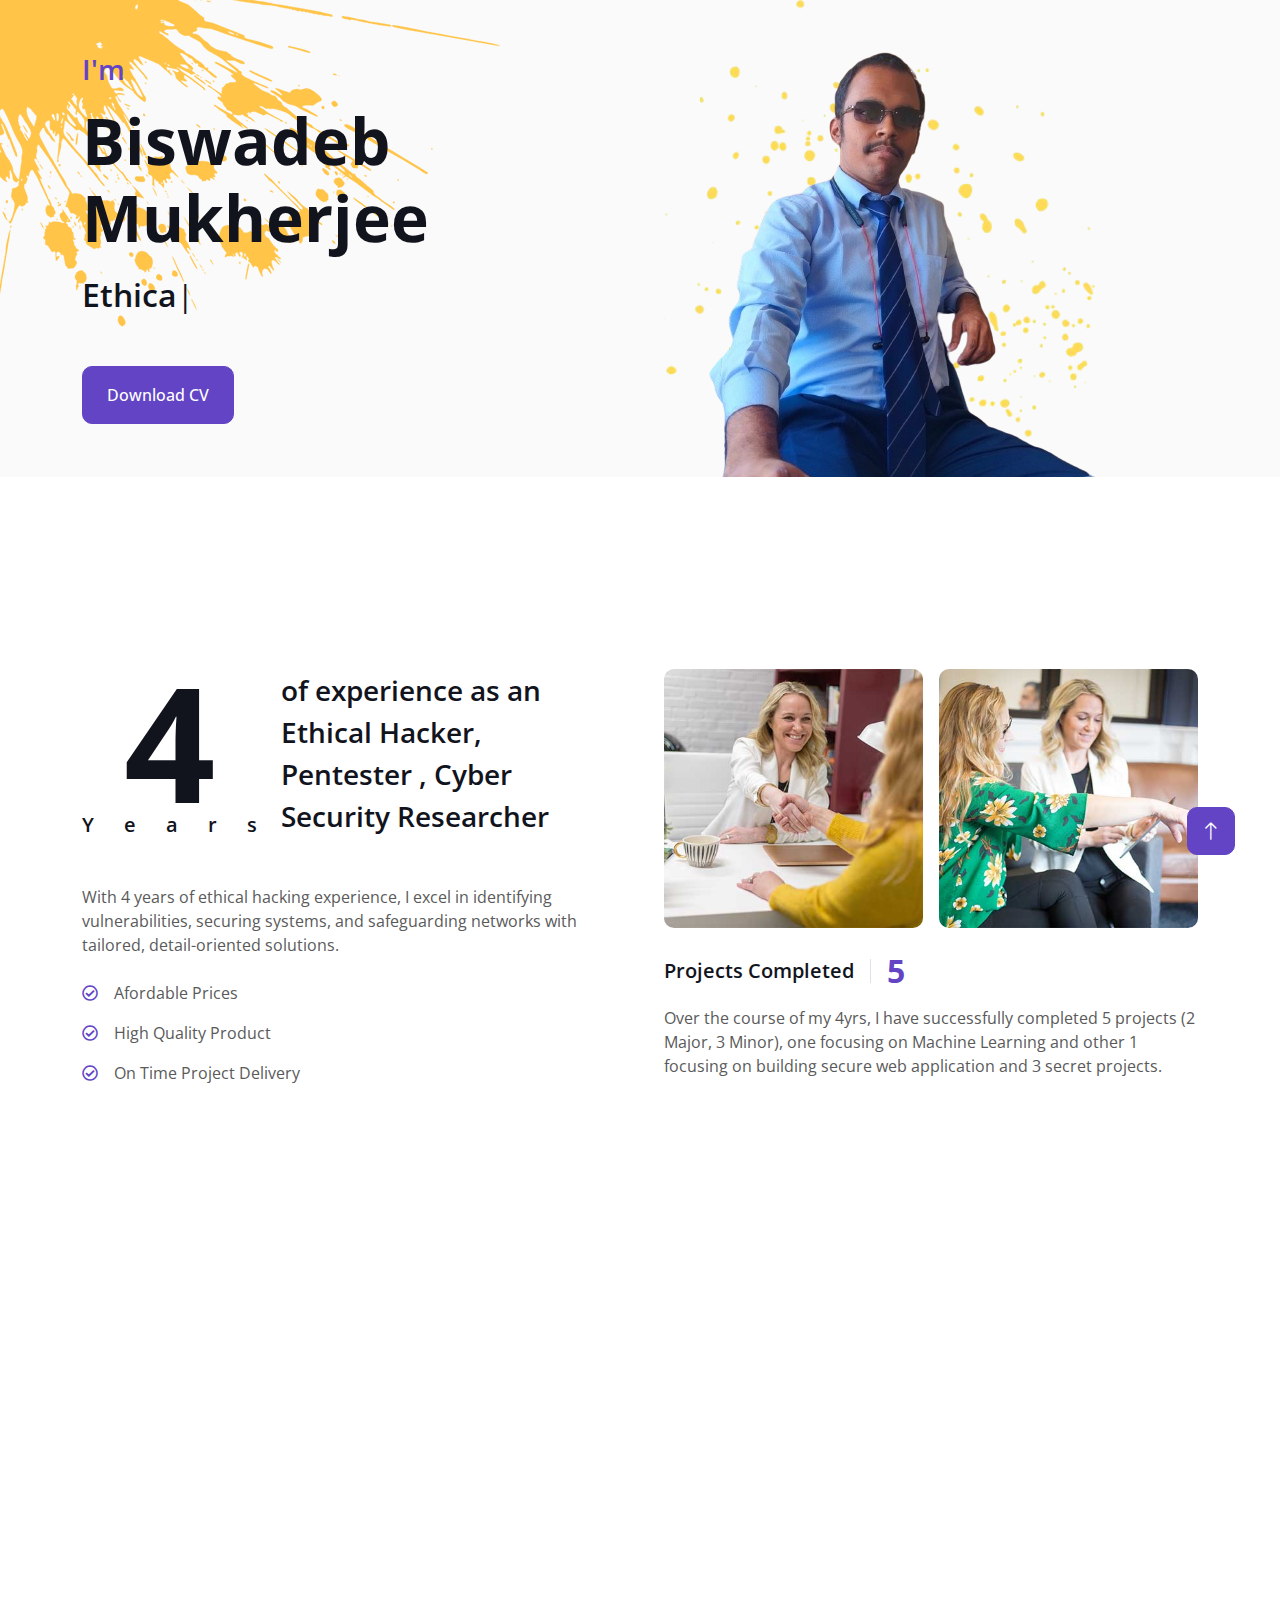
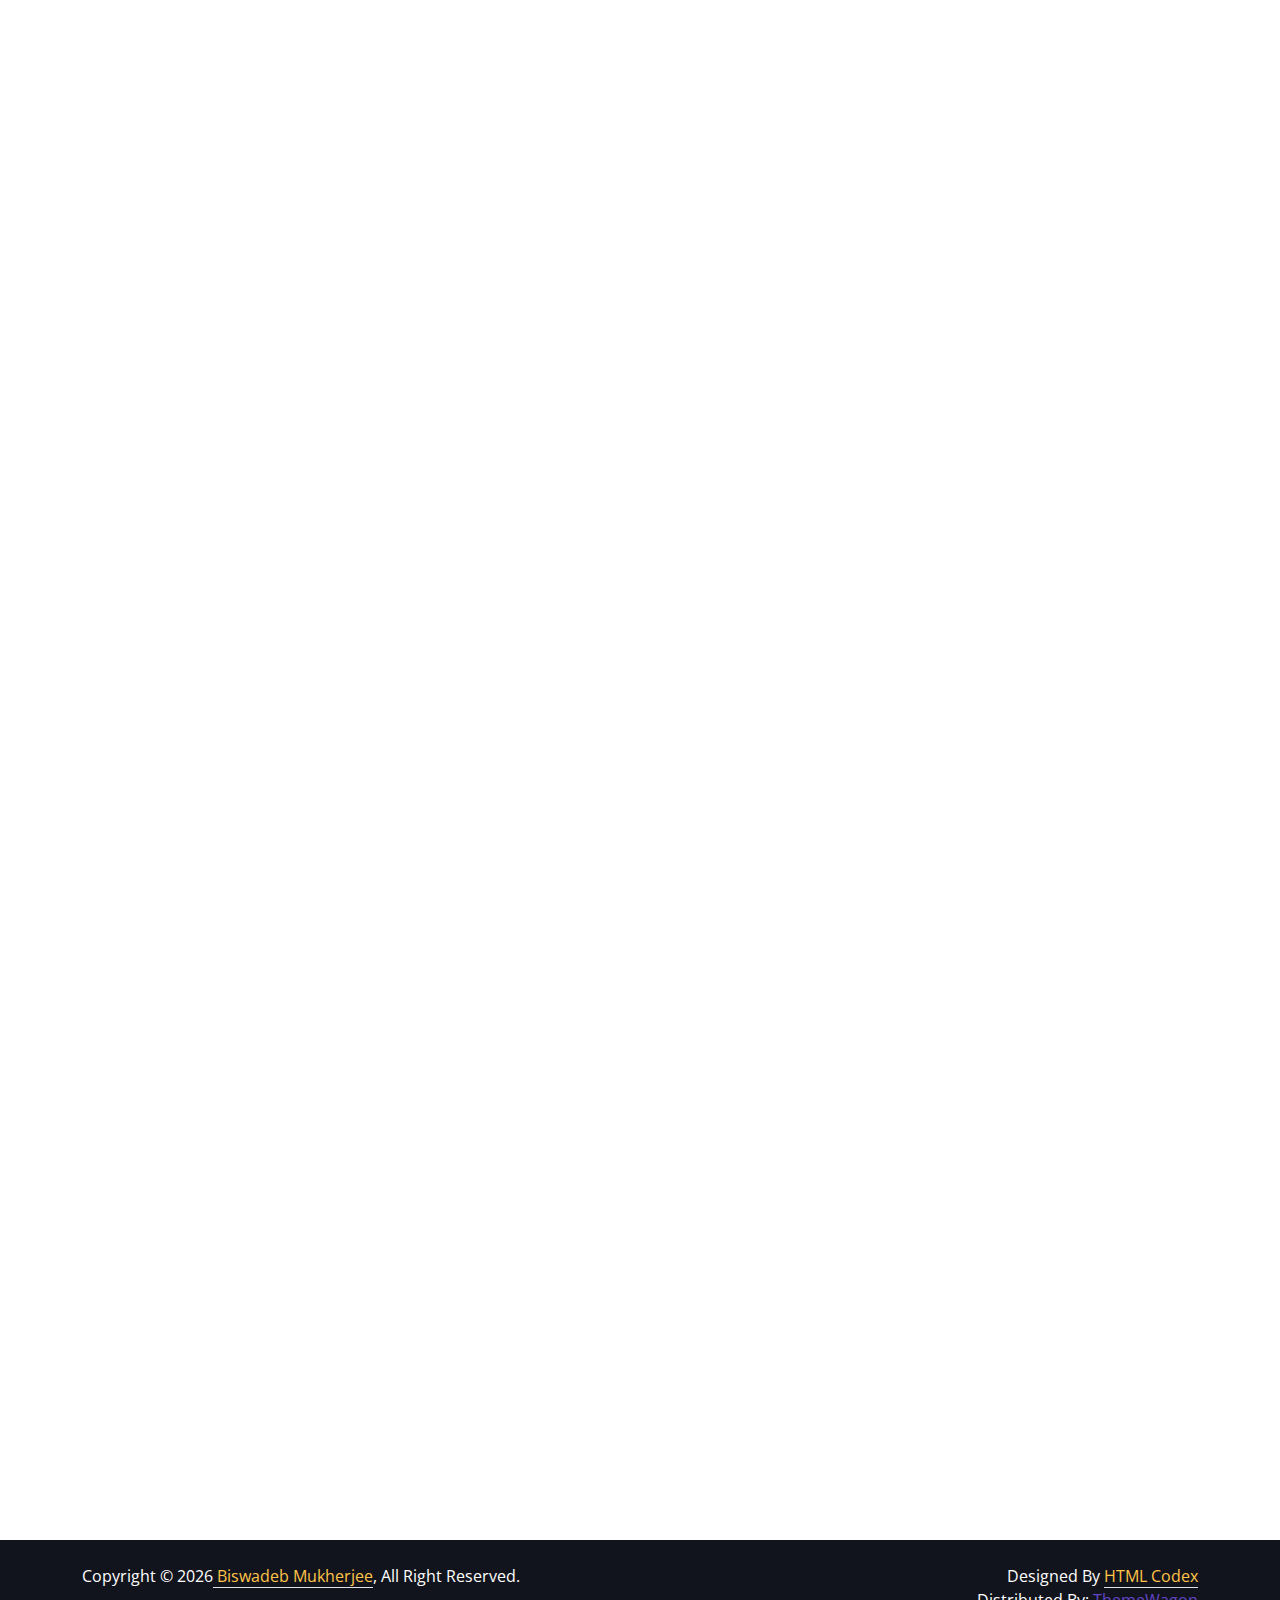
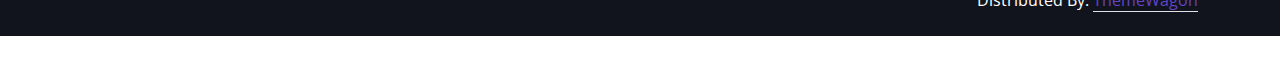
==== commit eca7b787: "done" ====
--- a/index.html
+++ b/index.html
@@ -825,7 +825,14 @@
 
 
     <!-- JavaScript Libraries -->
-    <!-- <script async src="https://www.googletagmanager.com/gtag/js?id=G-P6L8PZFKXY"></script>-->
+    <script async src="https://www.googletagmanager.com/gtag/js?id=G-P6L8PZFKXY"></script>
+    <script>
+        window.dataLayer = window.dataLayer || [];
+        function gtag(){dataLayer.push(arguments);}
+        gtag('js', new Date());
+
+        gtag('config', 'G-P6L8PZFKXY');
+    </script>
     <script src="https://code.jquery.com/jquery-3.4.1.min.js"></script>
     <script src="https://cdn.jsdelivr.net/npm/bootstrap@5.0.0/dist/js/bootstrap.bundle.min.js"></script>
     <script src="Content/lib/wow/wow.min.js"></script>
@@ -837,5 +844,4 @@
     <script src="Content/lib/isotope/isotope.pkgd.min.js"></script>
     <script src="Content/lib/lightbox/js/lightbox.min.js"></script>
     <script src="Content/js/main.js"></script>
-    <script src="Content/js/analytics.js"></script>
-</html>+    </html>